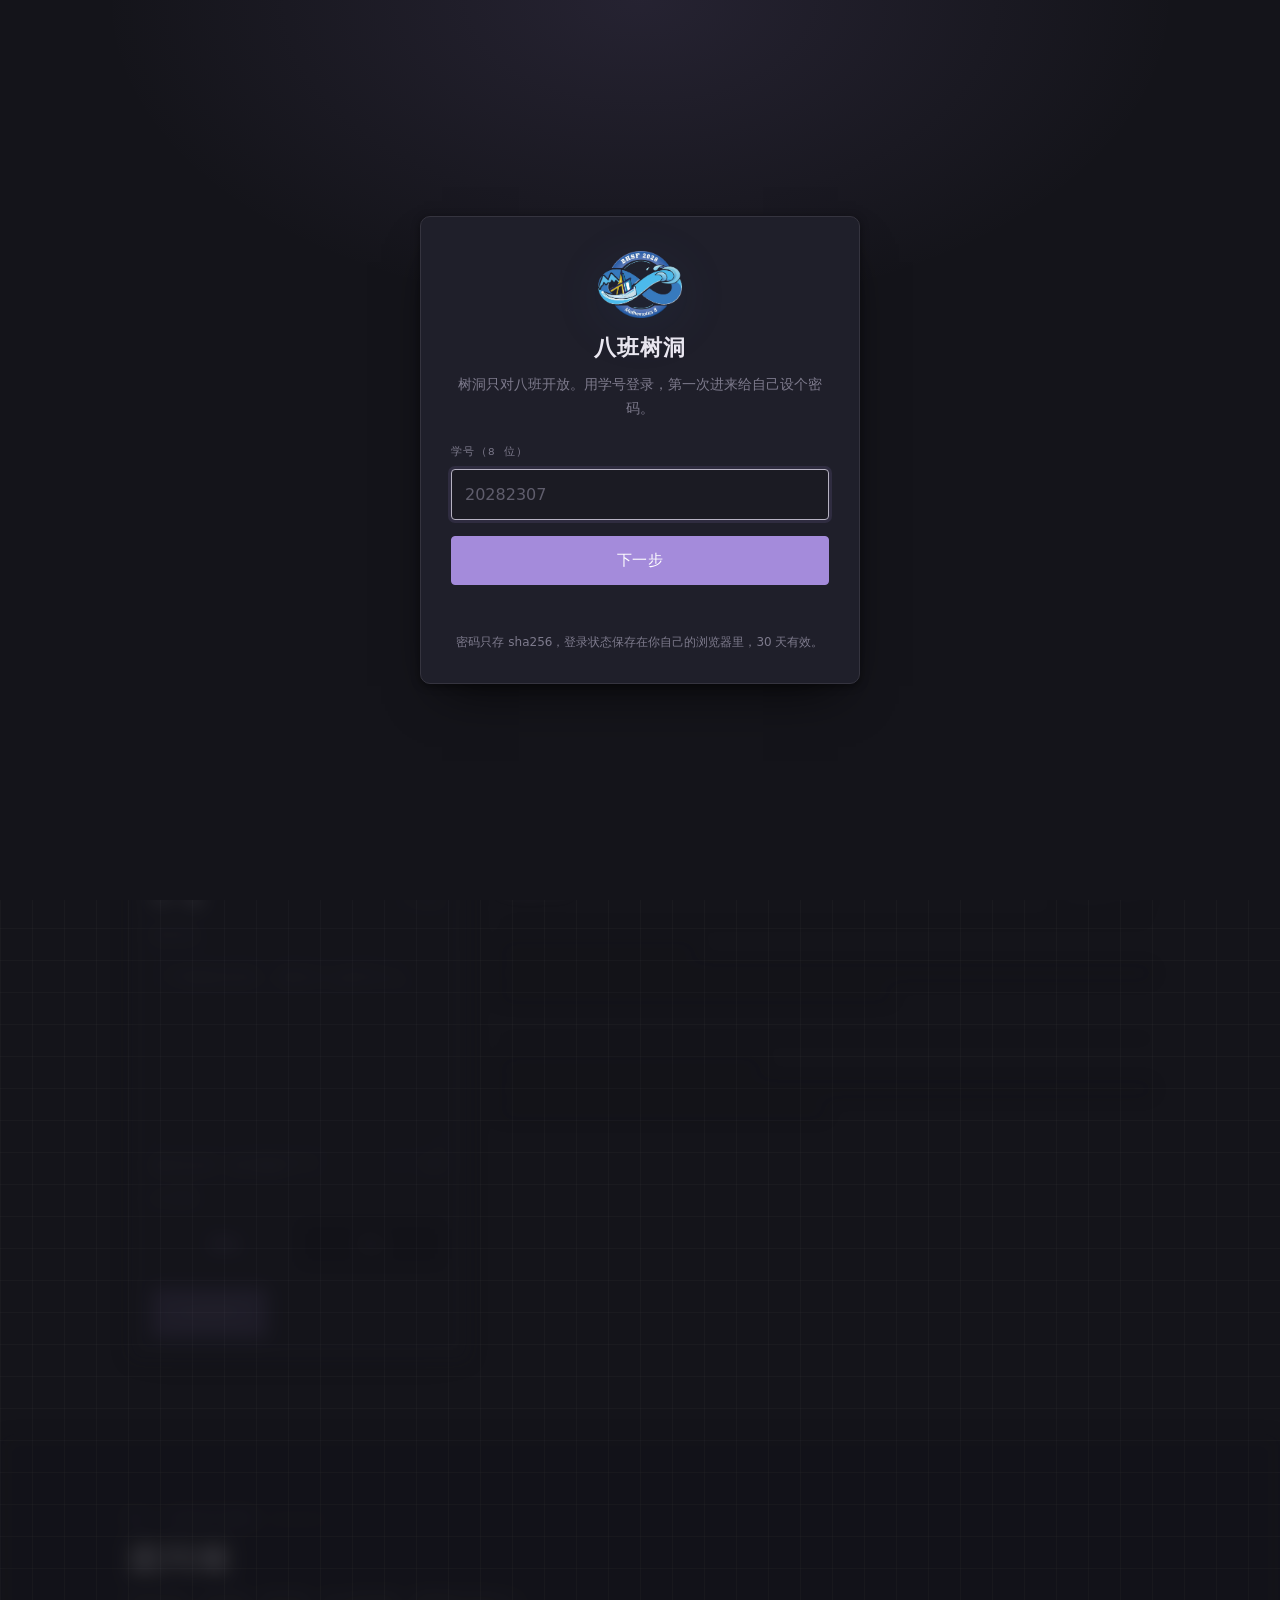
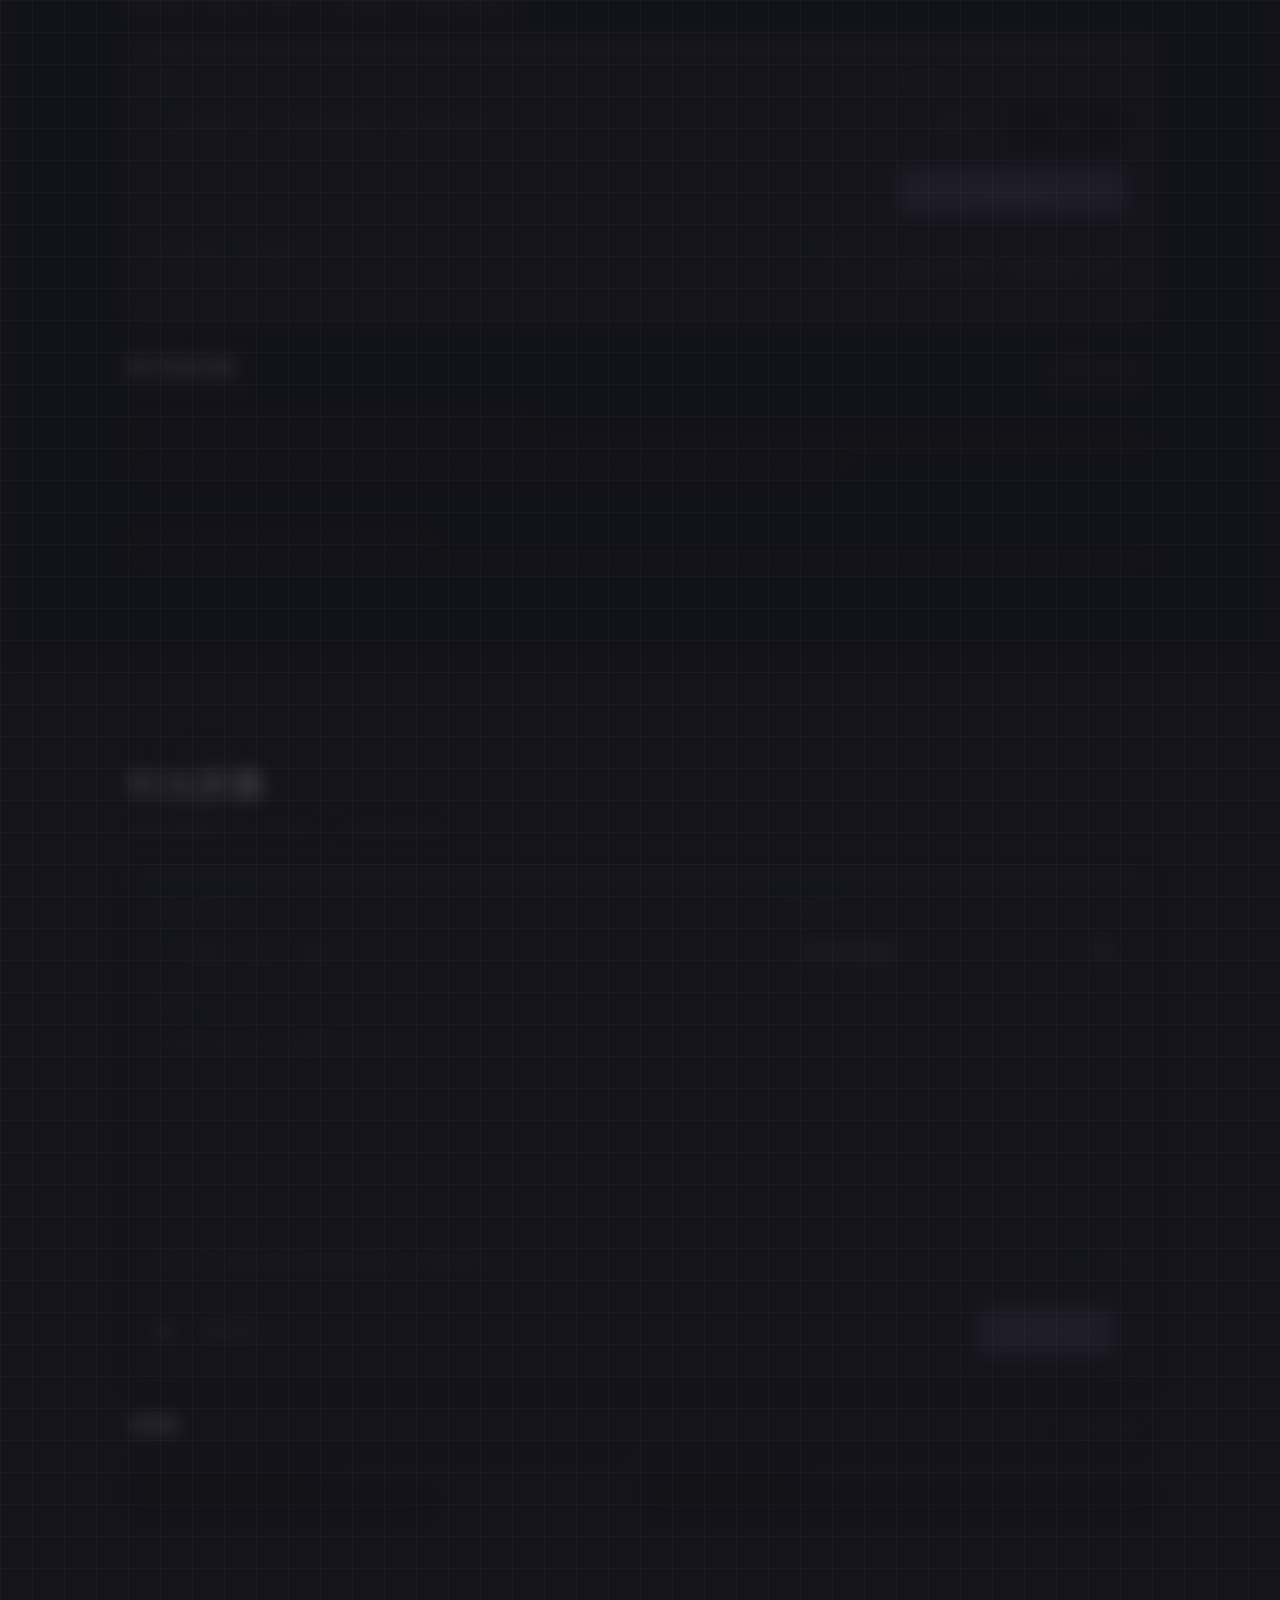
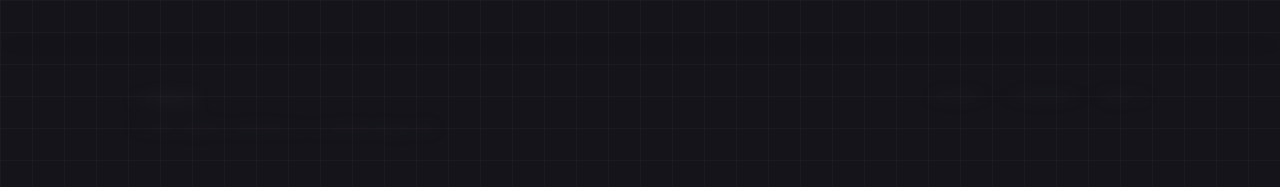
==== index.html @ 2e85c82f "update: site 内容更新" ====
<!DOCTYPE html>
<html lang="zh-CN" data-mode="night">
<head>
<meta charset="utf-8">
<meta name="viewport" content="width=device-width, initial-scale=1">
<title>八班树洞 · 北京四中 2028 届 8 班 · bhsf202808.site</title>
<meta name="description" content="北京四中 2028 届 8 班的树洞：悄悄话、提问箱，以及写给未来的时光胶囊。只对八班开放。">
<link rel="canonical" href="https://bhsf202808.site/">
<meta name="theme-color" content="#14141a">
<meta name="color-scheme" content="dark light">

<meta property="og:type" content="website">
<meta property="og:site_name" content="八班树洞">
<meta property="og:title" content="八班树洞 · 北京四中 2028 届 8 班">
<meta property="og:description" content="有些话白天说不出口。写在这里，署名随意，反正树洞不会说。">
<meta property="og:url" content="https://bhsf202808.site/">
<meta property="og:locale" content="zh_CN">

<link rel="icon" href="assets/favicon.png?v=20261101f7" type="image/png">
<link rel="apple-touch-icon" href="assets/icon.png?v=20261101f7">
<script>
// 在样式表之前定下夜色/日间，避免先刷出一帧错误的底色。
// localStorage 可能被禁，失败就按默认的夜色来。
(function () {
  var mode = 'night';
  try { if (localStorage.getItem('b8.mode') === 'day') mode = 'day'; } catch (e) {}
  document.documentElement.setAttribute('data-mode', mode);
  window.B8_MODE = mode;
})();
window.B8_BUILD = '20261101f7';
// ?t=<时间戳> 透传给每个资源，配合 /test/ 入口绕过 GitHub Pages 的缓存
window.B8_T = (function () {
  var m = (location.search || '').match(/[?&]t=([^&]+)/);
  return m ? '&t=' + encodeURIComponent(m[1]) : '';
})();
window.B8_TEST = !!window.B8_T;
document.write('<link rel="stylesheet" href="assets/styles.css?v=20261101f7' + window.B8_T + '">');
</script>
<style>
  /* 样式表到达前只给画布上底色，杜绝白闪 */
  html { background: #14141a; color-scheme: dark; }
  html[data-mode="day"] { background: #f4f1ea; color-scheme: light; }
</style>
<script>document.documentElement.classList.add('js');</script>
</head>

<body data-site="site" data-mode="night" id="top">
<script>
// head 里已经做了选择；这里在正文出现前同步到 body，避免日间用户看见一帧夜色。
document.body.setAttribute('data-mode', window.B8_MODE || 'night');
</script>

<a class="skip-link" href="#main">跳到主要内容</a>

<header class="site-header" id="site-header">
  <div class="wrap header-inner">
    <a class="brand" href="#top" aria-label="八班树洞 · 回到顶部">
      <img class="brand-mark" src="assets/icon.png?v=20261101f7" alt="" width="30" height="30">
      <span class="brand-text">
        <span class="brand-name">八班树洞</span>
        <span class="brand-ver" id="brand-ver">v1.0</span>
      </span>
    </a>

    <nav class="nav" id="nav" aria-label="主导航">
      <a href="#whispers">悄悄话</a>
      <a href="#questions">提问箱</a>
      <a href="#capsules">时光胶囊</a>
      <a href="//bhsf202808.homes/">纪事 ↗</a>
      <a href="//bhsf202808.fun/">游乐场 ↗</a>
    </nav>

    <div class="header-tools">
      <button class="mode-btn" id="mode-toggle" type="button" aria-label="切换日间 / 夜色" title="切换日间 / 夜色">
        <span class="mode-opt mode-opt-day" aria-hidden="true">日</span>
        <span class="mode-slash" aria-hidden="true">/</span>
        <span class="mode-opt mode-opt-night" aria-hidden="true">夜</span>
      </button>
            <div class="more-wrap">
        <button class="icon-btn more-btn" id="more-menu-btn" type="button" aria-haspopup="true"
                aria-expanded="false" aria-label="更多">⋯</button>
        <div class="more-menu" id="more-menu" hidden>
          <button type="button" id="mode-menu">切换到日间</button>
          <span class="menu-sep"></span>
          <a href="//bhsf202808.homes/">八班纪事 ↗</a>
          <a href="//bhsf202808.fun/">八班游乐场 ↗</a>
          <span class="menu-sep"></span>
          <a href="test/">调试入口</a>
        </div>
      </div>
<button class="icon-btn nav-toggle" id="nav-toggle" type="button"
              aria-label="打开菜单" aria-expanded="false" aria-controls="nav">
        <svg viewBox="0 0 24 24" aria-hidden="true"><path d="M4 7h16M4 12h16M4 17h16"/></svg>
      </button>
    </div>
  </div>
</header>

<div class="build-banner" id="build-banner" hidden>
  <span class="build-test">TEST</span> 调试模式 · 所有资源都已绕过缓存
</div>

<!-- 登录门：DOM 与 BUILD-SPEC §6 一致，auth.js 自动接管。
     放在 #main 外面，免得被未登录时的模糊样式一起糊掉。 -->
<div class="gate" id="gate" hidden>
  <div class="gate-card">
    <img class="gate-logo" src="assets/logo.png?v=20261101f7" alt="" aria-hidden="true" width="84" height="68">
    <h2>八班树洞</h2>
    <p class="gate-sub">树洞只对八班开放。用学号登录，第一次进来给自己设个密码。</p>
    <form id="gate-form" novalidate>
      <div class="field">
        <label for="gate-no">学号（8 位）</label>
        <input class="input" id="gate-no" inputmode="numeric" maxlength="8"
               autocomplete="username" placeholder="20282307">
      </div>
      <div class="field" id="gate-name-wrap" style="margin-top:12px" hidden>
        <label for="gate-name">姓名</label>
        <input class="input" id="gate-name" autocomplete="name" placeholder="第一次登录用来核对身份">
      </div>
      <div class="field" id="gate-pass-wrap" style="margin-top:12px" hidden>
        <label for="gate-pass">密码</label>
        <input class="input" id="gate-pass" type="password" autocomplete="current-password">
      </div>
      <div class="field" id="gate-pass2-wrap" style="margin-top:12px" hidden>
        <label for="gate-pass2">再输一次密码</label>
        <input class="input" id="gate-pass2" type="password" autocomplete="new-password">
      </div>
      <p class="gate-hint" id="gate-hint"></p>
      <button class="btn seal" id="gate-submit" type="submit">下一步</button>
      <p class="gate-err" id="gate-err" role="alert"></p>
    </form>
    <div class="gate-hintbox" id="gate-hintbox" hidden></div>
    <button class="btn ghost" id="gate-preview" type="button" hidden>先看看界面</button>
    <p class="gate-foot">密码只存 sha256，登录状态保存在你自己的浏览器里，30 天有效。</p>
  </div>
</div>

<main id="main" inert>

  <!-- ============ 首屏：树洞的夜 ============ -->
  <section class="hero" id="hero">
    <div class="wrap hero-grid">
      <div class="hero-body">
        <p class="eyebrow">bhsf202808.site · 树洞</p>
        <h1>八班树洞</h1>
        <span class="hero-en">Class Eight · The Hollow</span>
        <p class="lead">有些话白天说不出口。写在这里，署名随意，反正树洞不会说。</p>

        <div class="hero-actions">
          <a class="btn" href="#whispers">写一条悄悄话</a>
          <a class="btn ghost" href="#questions">往提问箱里投个问题</a>
        </div>

        <dl class="stat-strip">
          <div class="stat"><dt>悄悄话</dt><dd><span id="stat-whispers">—</span></dd></div>
          <div class="stat"><dt>提问</dt><dd><span id="stat-questions">—</span></dd></div>
          <div class="stat"><dt>时光胶囊</dt><dd><span id="stat-capsules">—</span></dd></div>
          <div class="stat"><dt>本站</dt><dd>需班级口令</dd></div>
        </dl>
      </div>

      <div class="hero-aside" aria-hidden="true">
        <div class="hero-orbit">
          <span class="hero-orbit-dot"></span>
          <img class="orbit-logo" src="assets/logo.png?v=20261101f7" alt="" width="180" height="144">
        </div>
        <span class="hero-aside-meta">BHSF · CLASS 08 · 2028</span>
      </div>
    </div>
  </section>

  <!-- ============ 01 悄悄话 ============ -->
  <section class="section" id="whispers">
    <div class="wrap">
      <header class="sec-head reveal">
        <span class="sec-idx">01 / WHISPERS</span>
        <h2>悄悄话</h2>
        <p class="sec-sub">不想署名就匿名。说完就放在这儿，不用等一个回答。</p>
      </header>

      <div class="whisper-layout">
        <div class="write-column">
          <form class="write-card" id="whisper-form" novalidate>
            <div class="write-head">
              <h3>写一条</h3>
              <span class="write-tip">一千字以内</span>
            </div>

            <div class="field">
              <label for="whisper-body">想说的话</label>
              <textarea class="textarea" id="whisper-body" maxlength="1000" rows="6"
                        placeholder="不用组织语言，想到什么就写什么。"></textarea>
              <div class="input-meta">
                <span class="form-note">发出去之后，自己就改不了了。</span>
                <span class="char-count"><span id="whisper-count">0</span> / 1000</span>
              </div>
            </div>

            <div class="field">
              <span class="field-label">怎么署名</span>
              <div class="seg" id="whisper-mode" role="group" aria-label="悄悄话署名方式">
                <button class="seg-btn" type="button" data-anon="true" aria-pressed="true">匿名</button>
                <button class="seg-btn" type="button" data-anon="false" aria-pressed="false">署名</button>
              </div>
            </div>

            <div class="field" id="whisper-nick-field" hidden>
              <label for="whisper-nick">署名</label>
              <input class="input" id="whisper-nick" maxlength="16" placeholder="留空就用登录时的称呼"
                     autocomplete="nickname">
            </div>

            <div class="form-foot write-foot">
              <button class="btn seal" id="whisper-submit" type="submit" disabled>放进树洞</button>
              <span class="form-status" id="whisper-status" role="status" aria-live="polite"></span>
            </div>
          </form>
        </div>

        <div class="feed-column">
          <div class="feed-toolbar">
            <h3 class="feed-title">洞里的话</h3>
            <button class="btn ghost sm" id="whisper-random" type="button">随便抽一条</button>
          </div>

          <div class="whisper-list" id="whisper-list" aria-live="polite" aria-busy="true">
            <div class="sk-card"><div class="skeleton sk-line w30"></div><div class="skeleton sk-line"></div><div class="skeleton sk-line w60"></div></div>
            <div class="sk-card"><div class="skeleton sk-line w40"></div><div class="skeleton sk-line"></div><div class="skeleton sk-line w50"></div></div>
          </div>

          <p class="demo-note" id="whisper-demo-note" hidden>数据库还没接：先跑 <code>supabase/schema.sql</code>，再把 URL 和 anon key 填进 <code>assets/site-config.js</code></p>
        </div>
      </div>
    </div>
  </section>

  <!-- ============ 02 提问箱 ============ -->
  <section class="section section-alt" id="questions">
    <div class="wrap">
      <header class="sec-head reveal">
        <span class="sec-idx">02 / QUESTIONS</span>
        <h2>提问箱</h2>
        <p class="sec-sub">有想问的，投进来。答不答、什么时候答，得看箱子的主人。</p>
      </header>

      <form class="ask-card" id="ask-form" novalidate>
        <div class="ask-main">
          <div class="field">
            <label for="ask-body">问题</label>
            <textarea class="textarea" id="ask-body" maxlength="1000" rows="4"
                      placeholder="问得具体一点，比较容易得到一个具体的答案。"></textarea>
            <div class="input-meta">
              <span class="form-note">两个汉字起，一千字以内。</span>
              <span class="char-count"><span id="ask-count">0</span> / 1000</span>
            </div>
          </div>
        </div>

        <div class="ask-side">
          <div class="field">
            <span class="field-label">怎么落款</span>
            <div class="seg" id="ask-mode" role="group" aria-label="提问署名方式">
              <button class="seg-btn" type="button" data-anon="true" aria-pressed="true">匿名</button>
              <button class="seg-btn" type="button" data-anon="false" aria-pressed="false">实名</button>
            </div>
          </div>

          <div class="field" id="ask-nick-field" hidden>
            <label for="ask-nick">署名</label>
            <input class="input" id="ask-nick" maxlength="16" placeholder="留空就用登录时的称呼"
                   autocomplete="nickname">
          </div>

          <button class="btn seal ask-submit" id="ask-submit" type="submit" disabled>投进提问箱</button>
          <span class="form-status" id="ask-status" role="status" aria-live="polite"></span>
          <p class="form-note ask-note">问题会公开显示，署名跟着问题一起留下。</p>
        </div>
      </form>

      <div class="wall-head">
        <h3>箱子里的问题</h3>
        <p class="wall-sub">待回答的排在前面。</p>
      </div>

      <div class="q-list" id="question-list" aria-live="polite" aria-busy="true">
        <div class="sk-card"><div class="skeleton sk-line w40"></div><div class="skeleton sk-line"></div><div class="skeleton sk-line w70"></div></div>
        <div class="sk-card"><div class="skeleton sk-line w30"></div><div class="skeleton sk-line"></div></div>
      </div>

      <p class="demo-note" id="question-demo-note" hidden>数据库还没接：先跑 <code>supabase/schema.sql</code>，再把 URL 和 anon key 填进 <code>assets/site-config.js</code></p>
    </div>
  </section>

  <!-- ============ 03 时光胶囊 ============ -->
  <section class="section" id="capsules">
    <div class="wrap">
      <header class="sec-head reveal">
        <span class="sec-idx">03 / CAPSULES</span>
        <h2>时光胶囊</h2>
        <p class="sec-sub">写给以后的某一天。日子到了，字才会自己出现。</p>
      </header>

      <form class="capsule-form" id="capsule-form" novalidate>
        <div class="cap-row">
          <div class="field">
            <label for="cap-title">标题（可以空着）</label>
            <input class="input" id="cap-title" maxlength="40" placeholder="不写的话，就叫「无题」">
          </div>
          <div class="field">
            <label for="cap-date">哪一天打开</label>
            <input class="input" id="cap-date" type="date">
          </div>
        </div>

        <div class="field">
          <label for="cap-body">写点什么</label>
          <textarea class="textarea" id="cap-body" maxlength="4000" rows="7"
                    placeholder="给那天的自己，或者那天的八班。"></textarea>
          <div class="input-meta">
            <span class="form-note">封上之后，在开启日期之前谁也看不到正文——包括你自己。</span>
            <span class="char-count"><span id="cap-count">0</span> / 4000</span>
          </div>
        </div>

        <div class="cap-foot">
          <label class="switch" for="cap-anon">
            <input type="checkbox" id="cap-anon">
            <span class="switch-track" aria-hidden="true"></span>
            <span class="switch-text">匿名封存</span>
          </label>
          <div class="cap-actions">
            <button class="btn seal" id="cap-submit" type="submit" disabled>封存这颗胶囊</button>
            <span class="form-status" id="cap-status" role="status" aria-live="polite"></span>
          </div>
        </div>
      </form>

      <div class="wall-head">
        <h3>胶囊墙</h3>
        <p class="wall-sub" id="cap-wall-meta">等着被打开的信。</p>
      </div>

      <div class="capsule-wall" id="capsule-wall" aria-live="polite" aria-busy="true">
        <div class="sk-card"><div class="skeleton sk-line w40"></div><div class="skeleton sk-line w60"></div></div>
        <div class="sk-card"><div class="skeleton sk-line w30"></div><div class="skeleton sk-line"></div></div>
      </div>

      <p class="demo-note" id="capsule-demo-note" hidden>数据库还没接：先跑 <code>supabase/schema.sql</code>，再把 URL 和 anon key 填进 <code>assets/site-config.js</code></p>
    </div>
  </section>

</main>

<footer class="site-footer" id="page-footer" inert>
  <div class="wrap footer-inner">
    <div>
      <p class="footer-motto">八班树洞</p>
      <p class="footer-copy">© <span id="year">2026</span> 北京四中 2028 届 8 班 · 由 GitHub Pages 托管</p>
    </div>
    <nav class="footer-links" aria-label="站外与账户">
      <a href="//bhsf202808.homes/">八班纪事 ↗</a>
      <a href="//bhsf202808.fun/">八班游乐场 ↗</a>
      <a href="test/">调试入口</a>
      <button class="footer-link-btn" id="signout-btn" type="button" hidden>退出登录</button>
    </nav>
  </div>
</footer>

<!-- 页头夜间切换 + 退出登录。auth.js 只在部分启动路径里绑定退出按钮，
     所以这里独立处理，避免“这次登录后点退出没反应”。 -->
<script>
(function () {
  var body = document.body;
  var toggle = document.getElementById('mode-toggle');
  var themeMeta = document.querySelector('meta[name="theme-color"]');

  function applyMode(mode, persist) {
    if (mode !== 'day') mode = 'night';
    body.setAttribute('data-mode', mode);
    document.documentElement.setAttribute('data-mode', mode);
    if (themeMeta) themeMeta.setAttribute('content', mode === 'day' ? '#f4f1ea' : '#14141a');
    if (toggle) {
      toggle.setAttribute('aria-pressed', mode === 'night' ? 'true' : 'false');
      toggle.setAttribute('aria-label', mode === 'night' ? '切换到日间模式' : '切换到夜色模式');
      toggle.title = mode === 'night' ? '切换到日间模式' : '切换到夜色模式';
    }
    if (persist) {
      try { localStorage.setItem('b8.mode', mode); } catch (e) {}
    }
  }

  applyMode(window.B8_MODE || body.getAttribute('data-mode'), false);

  function flipMode() {
    applyMode(body.getAttribute('data-mode') === 'night' ? 'day' : 'night', true);
    syncModeMenu();
  }

  if (toggle) toggle.addEventListener('click', flipMode);

  // 手机上把「日/夜」收进 ⋯ 菜单，这里同步一下文案
  var modeMenuItem = document.getElementById('mode-menu');
  function syncModeMenu() {
    if (!modeMenuItem) return;
    modeMenuItem.textContent = body.getAttribute('data-mode') === 'night' ? '切换到日间' : '切换到夜色';
  }
  if (modeMenuItem) modeMenuItem.addEventListener('click', flipMode);
  syncModeMenu();

  function unlockShell() {
    var main = document.getElementById('main');
    var footer = document.getElementById('page-footer');
    if (main) main.removeAttribute('inert');
    if (footer) footer.removeAttribute('inert');
  }

  document.addEventListener('DOMContentLoaded', function () {
    var out = document.getElementById('signout-btn');
    if (out) {
      out.addEventListener('click', function () {
        if (window.B8 && B8.auth && B8.auth.logout) B8.auth.logout();
        else location.reload();
      });
    }

    if (!window.B8 || !B8.auth) { unlockShell(); return; }

    B8.auth.ready(function (st) {
      unlockShell();
      // 预览不是真的登录，别给一个会让人误解的「退出登录」。
      if (st && (st.kind === 'class' || st.kind === 'admin') && out) out.hidden = false;
    });
  });
})();
</script>

<script>
(function () {
  var T = window.B8_T || '';
  var V = '?v=20261101f7' + T;
  var list = [
    ['assets/site-config.js', 0],
    ['assets/main.js', 1],
    ['assets/sb.js', 1],
    ['assets/auth.js', 1],
    ['assets/console.js', 1],
    ['assets/whispers.js', 1],
    ['assets/questions.js', 1],
    ['assets/capsules.js', 1]
  ];
  for (var i = 0; i < list.length; i++) {
    document.write('<script src="' + list[i][0] + V + '"' + (list[i][1] ? ' defer' : '') + '><\/script>');
  }
})();
</script>
</body>
</html>
---- assets/styles.css ----
/* 由 _shared/sync.ps1 生成：base.css + assets/site.css，请勿直接改这个文件 */
/* ============================================================
   北京四中 2028 届 8 班 · 三站共用设计系统
   ------------------------------------------------------------
   纸 · 墨 · 印
   这一份是三站共用的骨架（排版 / 版心 / 头尾 / 表单 / 弹层），
   每个站点再叠加自己的一份 site.css。
   零外部依赖：不引任何 CDN 字体、图标或框架。
   ============================================================ */

/* ---------- 0. 变量 ---------- */
:root {
  /* 纸与墨 */
  --paper: #f7f2e8;
  --paper-2: #f1ebdd;
  --card: #fffdf7;
  --ink: #191713;
  --ink-2: #4b463c;
  --ink-3: #8a8375;
  --line: #e2d9c7;
  --line-2: #cfc3ab;

  /* 印泥红 / 青 / 金 */
  --seal: #a33228;
  --seal-2: #c04a3b;
  --seal-soft: rgba(163, 50, 40, 0.08);
  --jade: #2c6a5b;
  --jade-soft: rgba(44, 106, 91, 0.09);
  --gold: #a9873f;

  /* 尺幅 */
  --wrap: 1080px;
  --radius: 4px;
  --radius-lg: 10px;
  --header-h: 64px;

  /* 字体 */
  --serif: "Songti SC", "Noto Serif SC", "Source Han Serif SC", "STSong", SimSun, "Times New Roman", serif;
  --sans: "PingFang SC", "Microsoft YaHei", "Hiragino Sans GB", "Noto Sans SC", system-ui, -apple-system, "Segoe UI", sans-serif;
  --mono: ui-monospace, "SF Mono", Menlo, Consolas, "Liberation Mono", monospace;

  /* 阴影 */
  --shadow-1: 0 1px 2px rgba(25, 23, 19, 0.05), 0 8px 24px -14px rgba(25, 23, 19, 0.18);
  --shadow-2: 0 2px 6px rgba(25, 23, 19, 0.07), 0 20px 44px -20px rgba(25, 23, 19, 0.3);
}

/* 站点主题：由 body[data-site] 覆盖，三站同宗不同色 */
body[data-site="fun"] {
  --paper: #f8f4e9;
  --paper-2: #eef3ea;
  --card: #fffef9;
  --seal: #c1522f;
  --seal-2: #dd6b3f;
  --jade: #2f6f5e;
  --gold: #c08c2c;
  --line: #e4dcc6;
  --line-2: #cbbfa0;
}

body[data-site="site"] {
  --paper: #f4f1ea;
  --paper-2: #eae5da;
  --card: #fffdf8;
  --ink: #1c1b20;
  --ink-2: #474550;
  --ink-3: #86838f;
  --seal: #6b4f9e;
  --seal-2: #8265b6;
  --seal-soft: rgba(107, 79, 158, 0.09);
  --jade: #3a6f7a;
  --line: #ded6d8;
  --line-2: #c8bcc8;
}

/* 树洞站入夜 */
body[data-site="site"][data-mode="night"] {
  --paper: #14141a;
  --paper-2: #101016;
  --card: #1b1b23;
  --ink: #ece9f2;
  --ink-2: #b6b2c2;
  --ink-3: #7d7a8c;
  --seal: #a48bdb;
  --seal-2: #bda6ec;
  --seal-soft: rgba(164, 139, 219, 0.12);
  --jade: #6fa8b3;
  --gold: #c9a86a;
  --line: #2b2b36;
  --line-2: #3b3b49;
  --shadow-1: 0 1px 2px rgba(0, 0, 0, 0.4), 0 10px 30px -16px rgba(0, 0, 0, 0.6);
  --shadow-2: 0 2px 8px rgba(0, 0, 0, 0.45), 0 24px 50px -22px rgba(0, 0, 0, 0.75);
}

/* ---------- 1. 复位 ---------- */
*,
*::before,
*::after { box-sizing: border-box; }

html {
  -webkit-text-size-adjust: 100%;
  scroll-behavior: smooth;
  scroll-padding-top: calc(var(--header-h) + 16px);
}

body {
  margin: 0;
  min-height: 100vh;
  font-family: var(--sans);
  font-size: 16px;
  line-height: 1.75;
  color: var(--ink);
  background-color: var(--paper);
  /* 稿纸格：极淡的 32px 方格 */
  background-image:
    linear-gradient(rgba(25, 23, 19, 0.028) 1px, transparent 1px),
    linear-gradient(90deg, rgba(25, 23, 19, 0.028) 1px, transparent 1px);
  background-size: 100% 32px, 32px 100%;
  -webkit-font-smoothing: antialiased;
  -moz-osx-font-smoothing: grayscale;
  overflow-x: hidden;
}

body[data-site="site"][data-mode="night"] {
  background-image:
    linear-gradient(rgba(255, 255, 255, 0.022) 1px, transparent 1px),
    linear-gradient(90deg, rgba(255, 255, 255, 0.022) 1px, transparent 1px);
}

h1, h2, h3, h4 {
  margin: 0;
  font-family: var(--serif);
  font-weight: 700;
  line-height: 1.24;
  letter-spacing: 0.01em;
}

p { margin: 0; }
ul, ol { margin: 0; padding: 0; list-style: none; }
a { color: inherit; text-decoration: none; }
img { max-width: 100%; display: block; }
button { font: inherit; color: inherit; }
input, textarea, select { font: inherit; color: inherit; }
svg { display: block; }

/* 藏不住的老问题：不能让 grid/flex 盖掉 [hidden] */
[hidden] { display: none !important; }

::selection { background: var(--seal); color: #fff; }

:focus-visible {
  outline: 2px solid var(--seal);
  outline-offset: 2px;
}

/* ---------- 2. 版心 ---------- */
.wrap {
  width: 100%;
  max-width: var(--wrap);
  margin-inline: auto;
  padding-inline: 28px;
}

.mono { font-family: var(--mono); }
.muted { color: var(--ink-3); }
.serif { font-family: var(--serif); }

/* 调试模式的 TEST 标记（由 main.js 注入） */
.build-test {
  display: inline-block;
  padding: 1px 6px;
  margin-left: 6px;
  font-family: var(--mono);
  font-size: 10px;
  letter-spacing: 0.12em;
  color: #fff;
  background: var(--seal);
  border-radius: 2px;
  vertical-align: middle;
}

.build-banner {
  position: sticky;
  top: var(--header-h);
  z-index: 110;
  padding: 6px 16px;
  font-family: var(--mono);
  font-size: 11px;
  letter-spacing: 0.08em;
  text-align: center;
  color: #fff;
  background: var(--seal);
}

.skip-link {
  position: absolute;
  left: -9999px;
  top: 0;
  z-index: 999;
  background: var(--ink);
  color: var(--paper);
  padding: 10px 16px;
}
.skip-link:focus { left: 12px; top: 12px; }

/* ---------- 3. 页头 ---------- */
.site-header {
  position: sticky;
  top: 0;
  z-index: 120;
  height: var(--header-h);
  background: color-mix(in srgb, var(--paper) 84%, transparent);
  backdrop-filter: saturate(140%) blur(10px);
  -webkit-backdrop-filter: saturate(140%) blur(10px);
  border-bottom: 1px solid var(--line);
}

.header-inner {
  height: var(--header-h);
  display: flex;
  align-items: center;
  gap: 18px;
}

.brand {
  display: flex;
  align-items: center;
  gap: 10px;
  min-width: 0;
}

.brand-mark {
  width: 32px;
  height: 32px;
  border-radius: 9px;
  object-fit: contain;
  box-shadow: 0 1px 3px rgba(25, 23, 19, 0.12);
}

/* 没有图标时的印章兜底 */
.brand-seal {
  display: grid;
  place-items: center;
  width: 30px;
  height: 30px;
  border-radius: 3px;
  background: var(--seal);
  color: #fff;
  font-family: var(--serif);
  font-size: 18px;
  line-height: 1;
  transform: rotate(-2deg);
  box-shadow: inset 0 0 0 1px rgba(255, 255, 255, 0.25);
}

.brand-text {
  display: flex;
  align-items: baseline;
  gap: 8px;
  min-width: 0;
}

.brand-name {
  font-family: var(--serif);
  font-size: 15.5px;
  letter-spacing: 0.04em;
  white-space: nowrap;
  overflow: hidden;
  text-overflow: ellipsis;
}

.brand-ver {
  font-family: var(--mono);
  font-size: 10.5px;
  letter-spacing: 0.08em;
  color: var(--ink-3);
  white-space: nowrap;
}

.nav {
  display: flex;
  align-items: center;
  gap: 4px;
  margin-left: auto;
}

.nav a {
  position: relative;
  padding: 8px 12px;
  font-size: 14.5px;
  color: var(--ink-2);
  border-radius: var(--radius);
  white-space: nowrap;
  transition: color 0.18s ease, background 0.18s ease;
}

.nav a::after {
  content: "";
  position: absolute;
  left: 12px;
  right: 12px;
  bottom: 4px;
  height: 1px;
  background: currentColor;
  transform: scaleX(0);
  transform-origin: left;
  transition: transform 0.22s ease;
}

.nav a:hover { color: var(--ink); }
.nav a:hover::after,
.nav a[aria-current="true"]::after { transform: scaleX(1); }
.nav a[aria-current="true"] { color: var(--seal); }

.header-tools {
  display: flex;
  align-items: center;
  gap: 8px;
  margin-left: 4px;
}

.icon-btn {
  display: grid;
  place-items: center;
  width: 36px;
  height: 36px;
  padding: 0;
  background: transparent;
  border: 1px solid var(--line);
  border-radius: var(--radius);
  cursor: pointer;
  color: var(--ink-2);
  transition: border-color 0.18s ease, color 0.18s ease, background 0.18s ease;
}

.icon-btn:hover { border-color: var(--line-2); color: var(--ink); background: var(--card); }
.icon-btn svg { width: 18px; height: 18px; fill: none; stroke: currentColor; stroke-width: 1.6; stroke-linecap: round; }

.nav-toggle { display: none; }

/* ---------- 4. 首屏 ---------- */
.hero {
  position: relative;
  padding: 92px 0 66px;
  overflow: hidden;
}

.hero::before {
  content: "";
  position: absolute;
  inset: -20% -10% auto auto;
  width: 52vmax;
  height: 52vmax;
  background: radial-gradient(circle at 50% 50%, var(--seal-soft), transparent 62%);
  pointer-events: none;
}

.hero-body { position: relative; max-width: 46rem; }

.eyebrow {
  display: flex;
  align-items: center;
  gap: 10px;
  margin-bottom: 18px;
  font-family: var(--mono);
  font-size: 12px;
  letter-spacing: 0.18em;
  text-transform: uppercase;
  color: var(--seal);
}

.eyebrow::before {
  content: "";
  width: 26px;
  height: 1px;
  background: currentColor;
  opacity: 0.6;
}

.hero h1 {
  font-size: clamp(2.5rem, 6.6vw, 4.4rem);
  letter-spacing: 0.06em;
  line-height: 1.08;
  overflow-wrap: anywhere;
}

.hero-en {
  display: block;
  margin-top: 14px;
  font-family: var(--mono);
  font-size: clamp(0.7rem, 1.5vw, 0.8rem);
  font-weight: 400;
  letter-spacing: 0.34em;
  text-transform: uppercase;
  color: var(--ink-3);
}

.lead {
  margin-top: 22px;
  max-width: 38rem;
  font-size: 16.5px;
  line-height: 1.95;
  color: var(--ink-2);
}

.lead em {
  font-style: normal;
  color: var(--ink);
  box-shadow: inset 0 -0.42em 0 var(--seal-soft);
}

.hero-actions {
  display: flex;
  flex-wrap: wrap;
  align-items: center;
  gap: 12px;
  margin-top: 32px;
}

/* 首屏数据条 */
.stat-strip {
  display: grid;
  grid-template-columns: repeat(4, minmax(0, 1fr));
  margin-top: 46px;
  border-top: 1px solid var(--line);
  border-bottom: 1px solid var(--line);
}

.stat {
  padding: 16px 18px;
  border-left: 1px solid var(--line);
}
.stat:first-child { border-left: 0; padding-left: 0; }

.stat dt {
  font-family: var(--mono);
  font-size: 10.5px;
  letter-spacing: 0.16em;
  text-transform: uppercase;
  color: var(--ink-3);
}

.stat dd {
  margin: 6px 0 0;
  font-family: var(--serif);
  font-size: 18px;
  letter-spacing: 0.02em;
  color: var(--ink);
}

/* ---------- 5. 章节 ---------- */
.section { padding: 74px 0; }
.section-alt {
  background: color-mix(in srgb, var(--paper-2) 70%, transparent);
  border-top: 1px solid var(--line);
  border-bottom: 1px solid var(--line);
}

.sec-head {
  display: grid;
  gap: 10px;
  margin-bottom: 34px;
  max-width: 44rem;
}

.sec-idx {
  display: flex;
  align-items: center;
  gap: 10px;
  font-family: var(--mono);
  font-size: 11px;
  letter-spacing: 0.22em;
  color: var(--seal);
}

.sec-idx::after {
  content: "";
  flex: 1;
  max-width: 64px;
  height: 1px;
  background: currentColor;
  opacity: 0.35;
}

.sec-head h2 {
  font-size: clamp(1.55rem, 3.2vw, 2.05rem);
  letter-spacing: 0.04em;
}

.sec-sub {
  font-size: 14.5px;
  line-height: 1.85;
  color: var(--ink-3);
}

.sec-head-row {
  display: flex;
  align-items: flex-end;
  justify-content: space-between;
  gap: 20px;
  flex-wrap: wrap;
}

/* ---------- 6. 按钮与标签 ---------- */
.btn {
  display: inline-flex;
  align-items: center;
  justify-content: center;
  gap: 8px;
  padding: 11px 22px;
  font-size: 14.5px;
  font-family: var(--sans);
  letter-spacing: 0.02em;
  border: 1px solid var(--ink);
  border-radius: var(--radius);
  background: var(--ink);
  color: var(--paper);
  cursor: pointer;
  transition: transform 0.16s ease, background 0.18s ease, border-color 0.18s ease, color 0.18s ease;
}

.btn:hover { background: var(--seal); border-color: var(--seal); transform: translateY(-1px); }
.btn:active { transform: translateY(0); }
.btn[disabled] { opacity: 0.45; cursor: not-allowed; transform: none; }

.btn.ghost {
  background: transparent;
  color: var(--ink);
  border-color: var(--line-2);
}
.btn.ghost:hover { background: var(--card); border-color: var(--ink); color: var(--ink); }

.btn.seal {
  background: var(--seal);
  border-color: var(--seal);
  color: #fff;
}
.btn.seal:hover { background: var(--seal-2); border-color: var(--seal-2); }

.btn.sm { padding: 7px 14px; font-size: 13px; }

.link-arrow {
  display: inline-flex;
  align-items: center;
  gap: 6px;
  font-size: 14px;
  color: var(--seal);
}
.link-arrow::after { content: "→"; transition: transform 0.2s ease; }
.link-arrow:hover::after { transform: translateX(3px); }

.chip-row {
  display: flex;
  flex-wrap: wrap;
  align-items: center;
  gap: 8px;
}

.chip {
  padding: 6px 14px;
  font-size: 13px;
  color: var(--ink-2);
  background: transparent;
  border: 1px solid var(--line-2);
  border-radius: 999px;
  cursor: pointer;
  transition: all 0.16s ease;
}

.chip:hover { border-color: var(--ink-2); color: var(--ink); }

.chip[aria-pressed="true"],
.chip.on {
  background: var(--ink);
  border-color: var(--ink);
  color: var(--paper);
}

.tag {
  display: inline-flex;
  align-items: center;
  gap: 5px;
  padding: 2px 8px;
  font-family: var(--mono);
  font-size: 10.5px;
  letter-spacing: 0.08em;
  color: var(--seal);
  background: var(--seal-soft);
  border-radius: 2px;
  white-space: nowrap;
}

.tag.jade { color: var(--jade); background: var(--jade-soft); }
.tag.plain { color: var(--ink-3); background: color-mix(in srgb, var(--ink-3) 10%, transparent); }

/* ---------- 7. 卡片 ---------- */
.card {
  background: var(--card);
  border: 1px solid var(--line);
  border-radius: var(--radius);
  box-shadow: var(--shadow-1);
}

.card-pad { padding: 22px 24px; }

.card-link {
  display: block;
  transition: transform 0.2s ease, box-shadow 0.2s ease, border-color 0.2s ease;
}
.card-link:hover { transform: translateY(-3px); box-shadow: var(--shadow-2); border-color: var(--line-2); }

/* ---------- 8. 文章列表 ---------- */
.post-list { display: grid; }

.post-item { border-top: 1px solid var(--line); }
.post-item:last-child { border-bottom: 1px solid var(--line); }

.post-link { display: block; padding: 24px 6px 24px 0; }
.post-link:hover .post-title { color: var(--seal); }
.post-link:hover .post-more { opacity: 1; transform: translateX(2px); }

.post-top {
  display: flex;
  align-items: center;
  flex-wrap: wrap;
  gap: 10px;
  font-family: var(--mono);
  font-size: 11px;
  letter-spacing: 0.1em;
  color: var(--ink-3);
  text-transform: uppercase;
}

.post-title {
  margin: 10px 0 8px;
  font-size: clamp(1.22rem, 2.4vw, 1.42rem);
  letter-spacing: 0.02em;
  transition: color 0.18s ease;
}

.post-excerpt {
  font-size: 14.5px;
  line-height: 1.85;
  color: var(--ink-2);
  display: -webkit-box;
  -webkit-line-clamp: 2;
  -webkit-box-orient: vertical;
  overflow: hidden;
}

.post-more {
  margin-top: 12px;
  font-family: var(--mono);
  font-size: 11px;
  letter-spacing: 0.14em;
  color: var(--seal);
  opacity: 0.55;
  transition: opacity 0.2s ease, transform 0.2s ease;
}

.post-meta-row {
  display: flex;
  align-items: center;
  gap: 12px;
  margin-top: 12px;
  font-family: var(--mono);
  font-size: 11px;
  color: var(--ink-3);
}

.post-empty { padding: 30px 0; color: var(--ink-3); font-size: 14px; }

.dot-sep {
  margin: 0 2px;
  opacity: 0.45;
}

.back-home {
  margin-top: 40px;
  font-size: 14px;
}

/* ---------- 9. 时间线 ---------- */
.timeline { display: grid; gap: 0; }

.timeline li {
  position: relative;
  display: grid;
  grid-template-columns: 92px minmax(0, 1fr);
  gap: 22px;
  padding: 0 0 26px 22px;
  border-left: 1px solid var(--line);
}

.timeline li::before {
  content: "";
  position: absolute;
  left: -3.5px;
  top: 10px;
  width: 6px;
  height: 6px;
  border-radius: 50%;
  background: var(--paper);
  border: 1px solid var(--line-2);
}

.timeline li.is-done::before { background: var(--seal); border-color: var(--seal); }
.timeline li:last-child { border-left-color: transparent; padding-bottom: 0; }

.tl-time {
  font-family: var(--mono);
  font-size: 12px;
  letter-spacing: 0.06em;
  color: var(--ink-3);
  padding-top: 6px;
}

.tl-body h3 { font-size: 1.06rem; }
.tl-body p { margin-top: 6px; font-size: 14px; line-height: 1.8; color: var(--ink-2); }

/* ---------- 10. 表单 ---------- */
.field { display: grid; gap: 7px; }

.field label {
  font-family: var(--mono);
  font-size: 11px;
  letter-spacing: 0.12em;
  text-transform: uppercase;
  color: var(--ink-3);
}

.input,
.textarea,
.select {
  width: 100%;
  padding: 11px 13px;
  background: var(--card);
  border: 1px solid var(--line-2);
  border-radius: var(--radius);
  font-size: 15px;
  line-height: 1.7;
  transition: border-color 0.16s ease, box-shadow 0.16s ease;
}

.input::placeholder,
.textarea::placeholder { color: var(--ink-3); opacity: 0.7; }

.input:focus,
.textarea:focus,
.select:focus {
  outline: none;
  border-color: var(--ink-2);
  box-shadow: 0 0 0 3px var(--seal-soft);
}

.textarea { resize: vertical; min-height: 96px; }

.form-row { display: grid; gap: 14px; }
.form-foot {
  display: flex;
  align-items: center;
  justify-content: space-between;
  gap: 14px;
  flex-wrap: wrap;
  margin-top: 4px;
}

.form-note { font-size: 12.5px; color: var(--ink-3); }
.form-status { font-size: 13px; color: var(--ink-3); min-height: 1.4em; }
.form-status.err { color: var(--seal); }
.form-status.ok { color: var(--jade); }

/* 蜜罐：绝对不要 display:none，否则有些浏览器自动填充后不提交 */
.hp {
  position: absolute;
  left: -9999px;
  width: 1px;
  height: 1px;
  overflow: hidden;
}

/* ---------- 11. 提示条 ---------- */
.toast {
  position: fixed;
  left: 50%;
  bottom: 28px;
  z-index: 400;
  transform: translate(-50%, 16px);
  max-width: min(92vw, 420px);
  padding: 11px 18px;
  font-size: 14px;
  background: var(--ink);
  color: var(--paper);
  border-radius: var(--radius);
  box-shadow: var(--shadow-2);
  opacity: 0;
  pointer-events: none;
  transition: opacity 0.22s ease, transform 0.22s ease;
}

.toast.show { opacity: 1; transform: translate(-50%, 0); }

/* ---------- 12. 骨架屏 ---------- */
.skeleton {
  background: linear-gradient(90deg, var(--paper-2) 25%, color-mix(in srgb, var(--paper-2) 55%, var(--card)) 37%, var(--paper-2) 63%);
  background-size: 400% 100%;
  animation: sk 1.4s ease infinite;
  border-radius: 2px;
}

@keyframes sk {
  0% { background-position: 100% 50%; }
  100% { background-position: 0 50%; }
}

.sk-line { height: 12px; }
.sk-line.w30 { width: 30%; }
.sk-line.w40 { width: 40%; }
.sk-line.w50 { width: 50%; }
.sk-line.w60 { width: 60%; }
.sk-line.w70 { width: 70%; }
.sk-card { padding: 22px 0; border-top: 1px solid var(--line); display: grid; gap: 10px; }

.loading-note { margin-top: 14px; font-size: 13px; color: var(--ink-3); }

/* ---------- 13. 入场动画（首屏元素不要加 reveal） ---------- */
.js .reveal {
  opacity: 0;
  transform: translateY(12px);
  transition: opacity 0.6s cubic-bezier(0.22, 0.61, 0.36, 1), transform 0.6s cubic-bezier(0.22, 0.61, 0.36, 1);
}

.js .reveal.in { opacity: 1; transform: none; }

@media (prefers-reduced-motion: reduce) {
  html { scroll-behavior: auto; }
  .js .reveal { opacity: 1; transform: none; transition: none; }
  * { animation-duration: 0.001ms !important; transition-duration: 0.001ms !important; }
}

/* ---------- 14. 登录门（.fun / .site 共用） ---------- */
.gate {
  position: fixed;
  top: 0;
  right: 0;
  bottom: 0;
  left: 0; /* 显式写，别只靠 inset：iOS 14.5 之前不支持 */
  z-index: 300;
  display: grid;
  place-items: center;
  padding: 24px;
  background:
    radial-gradient(60% 50% at 50% 0%, var(--seal-soft), transparent 70%),
    var(--paper);
}

.gate-card {
  width: min(440px, 100%);
  padding: 34px 30px 30px;
  background: var(--card);
  border: 1px solid var(--line);
  border-radius: var(--radius-lg);
  box-shadow: var(--shadow-2);
  text-align: center;
}

.gate-seal {
  display: grid;
  place-items: center;
  width: 54px;
  height: 54px;
  margin: 0 auto 18px;
  background: var(--seal);
  color: #fff;
  font-family: var(--serif);
  font-size: 30px;
  line-height: 1;
  border-radius: 4px;
  transform: rotate(-3deg);
  box-shadow: inset 0 0 0 1px rgba(255, 255, 255, 0.24), 0 8px 22px -12px rgba(163, 50, 40, 0.8);
}

.gate-card h2 { font-size: 1.4rem; letter-spacing: 0.04em; }
.gate-card .gate-sub { margin: 10px 0 22px; font-size: 13.5px; line-height: 1.8; color: var(--ink-3); }
.gate-card .field { text-align: left; }
.gate-card .btn { width: 100%; margin-top: 16px; }
.gate-err { margin-top: 12px; font-size: 13px; color: var(--seal); min-height: 1.3em; }
.gate-foot { margin-top: 18px; font-size: 12px; color: var(--ink-3); }

.gate.is-done { display: none; }

.gate-hintbox {
  margin-top: 14px;
  padding: 14px 16px;
  font-size: 13px;
  line-height: 1.85;
  text-align: left;
  color: var(--ink-2);
  background: var(--jade-soft);
  border: 1px dashed color-mix(in srgb, var(--jade) 40%, transparent);
  border-radius: var(--radius);
}

.gate-hintbox code {
  padding: 1px 5px;
  font-family: var(--mono);
  font-size: 12px;
  background: color-mix(in srgb, var(--ink) 8%, transparent);
  border-radius: 2px;
}

.gate-hint {
  margin-top: 8px;
  font-size: 12.5px;
  line-height: 1.7;
  color: var(--ink-3);
  text-align: left;
}

/* 空的时候不要留个虚线框在那儿 */
.gate-hint:empty { display: none; }

.gate-err.is-on { color: var(--seal); }

/* ---------- 15b. 账号面板 ---------- */
.acct-btn {
  padding: 6px 12px;
  max-width: 9em;
  font-size: 13px;
  color: var(--ink-2);
  background: transparent;
  border: 1px solid var(--line);
  border-radius: var(--radius);
  cursor: pointer;
  white-space: nowrap;
  overflow: hidden;
  text-overflow: ellipsis;
  transition: color 0.18s ease, border-color 0.18s ease, background 0.18s ease;
}

.acct-btn:hover { color: var(--ink); border-color: var(--line-2); background: var(--card); }

.modal {
  position: fixed;
  top: 0;
  right: 0;
  bottom: 0;
  left: 0;
  z-index: 360;
  display: grid;
  place-items: center;
  padding: 24px;
  background: rgba(20, 18, 16, 0.55);
  animation: lbIn 0.16s ease;
}

.modal-inner {
  width: min(460px, 100%);
  max-height: 86vh;
  overflow: auto;
  padding: 26px 26px 24px;
  background: var(--card);
  border: 1px solid var(--line);
  border-radius: var(--radius-lg);
  box-shadow: var(--shadow-2);
}

.modal-title {
  font-size: 1.22rem;
  letter-spacing: 0.03em;
  margin-bottom: 8px;
}

.modal-note {
  font-size: 13px;
  line-height: 1.85;
  color: var(--ink-3);
}

.modal-actions {
  display: flex;
  align-items: center;
  justify-content: flex-end;
  gap: 10px;
  margin-top: 20px;
  flex-wrap: wrap;
}

body[data-site="site"][data-mode="night"] .modal { background: rgba(0, 0, 0, 0.66); }
body[data-site="site"][data-mode="night"] .modal-inner { background: #1f1f2a; border-color: #35343f; }
body[data-site="site"][data-mode="night"] .gate-card {
  background: #1f1f2a;
  border-color: #35343f;
}

body[data-site="site"][data-mode="night"] .gate-seal {
  box-shadow: inset 0 0 0 1px rgba(255, 255, 255, 0.22), 0 10px 26px -12px rgba(164, 139, 219, 0.6);
}

/* ---------- 15. 大图弹层（.fun / .homes 共用） ---------- */
.lightbox {
  position: fixed;
  top: 0;
  right: 0;
  bottom: 0;
  left: 0; /* 同上：iOS 兼容 */
  z-index: 350;
  display: grid;
  place-items: center;
  padding: 20px;
  background: rgba(14, 12, 10, 0.94);
  animation: lbIn 0.18s ease;
}

@keyframes lbIn { from { opacity: 0; } to { opacity: 1; } }

.lightbox-inner {
  position: relative;
  display: grid;
  justify-items: center;
  gap: 12px;
  width: 100%;
  max-width: 1000px;
}

.lightbox img {
  max-width: 100%;
  max-height: 72vh;
  max-height: 72dvh;
  object-fit: contain;
  border-radius: 3px;
  box-shadow: 0 30px 70px -30px rgba(0, 0, 0, 0.9);
  background: #0b0a09;
}

.lightbox-caption { color: #f2eee6; font-size: 14px; text-align: center; }
.lightbox-meta { color: rgba(242, 238, 230, 0.55); font-family: var(--mono); font-size: 11px; letter-spacing: 0.08em; }

.lightbox-close {
  position: absolute;
  top: -6px;
  right: 0;
  width: 38px;
  height: 38px;
  display: grid;
  place-items: center;
  font-size: 24px;
  line-height: 1;
  color: #f2eee6;
  background: rgba(255, 255, 255, 0.08);
  border: 1px solid rgba(255, 255, 255, 0.16);
  border-radius: 50%;
  cursor: pointer;
}

.lightbox-nav {
  position: absolute;
  top: 50%;
  transform: translateY(-50%);
  width: 42px;
  height: 42px;
  display: grid;
  place-items: center;
  font-size: 22px;
  color: #f2eee6;
  background: rgba(255, 255, 255, 0.08);
  border: 1px solid rgba(255, 255, 255, 0.14);
  border-radius: 50%;
  cursor: pointer;
}

.lightbox-nav.prev { left: 0; }
.lightbox-nav.next { right: 0; }
.lightbox-open { color: rgba(242, 238, 230, 0.6); font-family: var(--mono); font-size: 11px; letter-spacing: 0.1em; }

/* ---------- 16. 页脚 ---------- */
.site-footer {
  margin-top: 40px;
  padding: 40px 0 46px;
  border-top: 1px solid var(--line);
  font-size: 13px;
  color: var(--ink-3);
}

.footer-inner {
  display: flex;
  align-items: flex-start;
  justify-content: space-between;
  gap: 20px;
  flex-wrap: wrap;
}

.footer-motto {
  font-family: var(--serif);
  font-size: 15px;
  letter-spacing: 0.24em;
  color: var(--ink-2);
}

.footer-links { display: flex; gap: 14px; flex-wrap: wrap; }
.footer-links a { border-bottom: 1px solid transparent; }
.footer-links a:hover { color: var(--ink); border-bottom-color: var(--line-2); }

/* ---------- 17. 响应式 ---------- */
@media (max-width: 860px) {
  .wrap { padding-inline: 20px; }

  .nav {
    position: fixed;
    top: var(--header-h);
    left: 0;
    right: 0;
    display: none;
    flex-direction: column;
    align-items: stretch;
    gap: 0;
    padding: 10px 20px 18px;
    background: var(--paper);
    border-bottom: 1px solid var(--line);
    box-shadow: var(--shadow-2);
    margin-left: 0;
  }

  .nav.open { display: flex; }
  .nav a { padding: 13px 4px; border-bottom: 1px solid var(--line); border-radius: 0; font-size: 15px; }
  .nav a:last-child { border-bottom: 0; }
  .nav a::after { display: none; }

  .nav-toggle { display: grid; margin-left: auto; }
  .header-tools { margin-left: 0; }

  .hero { padding: 62px 0 46px; }
  .stat-strip { grid-template-columns: repeat(2, minmax(0, 1fr)); }
  .stat { padding: 14px 14px; }
  .stat:nth-child(odd) { border-left: 0; padding-left: 0; }
  .stat:nth-child(n + 3) { border-top: 1px solid var(--line); }

  .section { padding: 54px 0; }
  .timeline li { grid-template-columns: 76px minmax(0, 1fr); gap: 14px; }

  .lightbox { padding: 12px; backdrop-filter: none; -webkit-backdrop-filter: none; }
  .lightbox img { max-height: 66vh; max-height: 66dvh; }
  .lightbox-nav { width: 36px; height: 36px; }
  .lightbox-close { top: -4px; }
}

@media (max-width: 520px) {
  /* 手机上也保留版本号，只是缩小一点 */
  .brand-ver { font-size: 1.05rem; letter-spacing: 0.08em; }
  .lead { font-size: 15.5px; }
  .gate-card { padding: 28px 20px 24px; }
}

.gate-logo {
  display: block;
  width: 84px;
  height: auto;
  margin: 0 auto 16px;
  filter: drop-shadow(0 10px 22px rgba(40, 70, 120, 0.18));
}
/* ---------- 页头「更多」菜单 ---------- */
.more-wrap { position: relative; }

.more-btn { font-size: 18px; line-height: 1; }

.more-menu {
  position: absolute;
  right: 0;
  top: calc(100% + 8px);
  z-index: 130;
  display: grid;
  gap: 2px;
  min-width: 172px;
  padding: 6px;
  background: var(--card);
  border: 1px solid var(--line);
  border-radius: var(--radius);
  box-shadow: var(--shadow-2);
}

.more-menu a,
.more-menu button {
  display: block;
  width: 100%;
  padding: 9px 12px;
  font-size: 14px;
  text-align: left;
  color: var(--ink-2);
  background: transparent;
  border: 0;
  border-radius: 3px;
  cursor: pointer;
  white-space: nowrap;
}

.more-menu a:hover,
.more-menu button:hover { background: var(--paper-2); color: var(--ink); }

.more-menu .menu-sep { height: 1px; margin: 4px 8px; background: var(--line); }
/* ---------- 超管控制台 ---------- */
.console-inner { width: min(720px, 100%); }

.console-head {
  display: flex;
  align-items: center;
  justify-content: space-between;
  gap: 12px;
}

.console-tabs { margin: 14px 0 10px; }

.console-list { margin: 8px 0 4px; }

.console-row {
  display: grid;
  grid-template-columns: minmax(0, 1fr) auto;
  gap: 12px;
  align-items: center;
  padding: 11px 0;
  border-top: 1px solid var(--line);
}

.console-row.is-off { opacity: 0.55; }
.console-main { min-width: 0; }

.console-title {
  display: flex;
  align-items: center;
  gap: 8px;
  flex-wrap: wrap;
  font-size: 14.5px;
}

.console-dim {
  font-family: var(--mono);
  font-size: 11.5px;
  color: var(--ink-3);
}

.console-meta {
  display: flex;
  gap: 6px;
  flex-wrap: wrap;
  margin-top: 3px;
  font-size: 12px;
  color: var(--ink-3);
}

.console-add {
  display: grid;
  grid-template-columns: 132px minmax(0, 1fr) auto;
  gap: 10px;
  align-items: end;
  margin: 6px 0 14px;
}

.console-foot {
  display: flex;
  align-items: center;
  justify-content: space-between;
  gap: 12px;
  margin-top: 14px;
  flex-wrap: wrap;
}

@media (max-width: 560px) {
  .console-add { grid-template-columns: 1fr; }
}
/* 控制台临时密码条 */
.console-temp { display:flex; align-items:center; gap:10px; flex-wrap:wrap; margin:10px 0 14px; padding:10px 12px; font-size:13px; color:var(--ink-2); background:var(--jade-soft); border:1px dashed color-mix(in srgb, var(--jade) 45%, transparent); border-radius:var(--radius); }
.console-temp code { padding:2px 8px; font-family:var(--mono); font-size:15px; letter-spacing:0.08em; color:var(--ink); background:var(--card); border-radius:3px; }

/* ---------- 菜单合并：页头只留一个 ⋯ ---------- */
body.menu-merged .nav,
body.menu-merged .nav-toggle { display: none !important; }

.more-menu { max-height: min(72vh, 560px); overflow-y: auto; }

.menu-group { display: grid; gap: 2px; }

.menu-group a {
  display: block;
  padding: 8px 12px;
  border-radius: 4px;
  color: var(--ink-2);
  text-decoration: none;
  font-size: 14px;
  white-space: nowrap;
}

.menu-group a:hover { background: var(--card-2); color: var(--ink); }
/* ---------- 「正在登录」占位 ---------- */
.auth-splash {
  position: fixed;
  inset: 0;
  z-index: 120;
  display: grid;
  place-items: center;
  background: var(--paper, #f7f2e8);
}

.auth-splash-inner {
  display: grid;
  justify-items: center;
  gap: 16px;
  color: var(--ink-3, #6a6459);
  font-size: 14px;
  letter-spacing: 0.08em;
}

.auth-spinner {
  width: 26px;
  height: 26px;
  border: 2px solid var(--line-2, #d6cdb8);
  border-top-color: var(--seal, #a33228);
  border-radius: 50%;
  animation: auth-spin 0.8s linear infinite;
}

@keyframes auth-spin { to { transform: rotate(360deg); } }

@media (prefers-reduced-motion: reduce) {
  .auth-spinner { animation-duration: 2.4s; }
}
/* ---------- 个人主页（账号面板下半部分） ---------- */
.mine-title {
  font-family: var(--serif);
  font-size: 13px;
  letter-spacing: 0.16em;
  color: var(--ink-3);
  margin-bottom: 10px;
}

.mine-loading { font-size: 13px; color: var(--ink-3); padding: 8px 0; }

.mine-block {
  border: 1px solid var(--line);
  border-radius: var(--radius);
  margin-bottom: 8px;
  background: var(--card);
}

.mine-block > summary {
  padding: 10px 12px;
  font-size: 13.5px;
  cursor: pointer;
  color: var(--ink-2);
  list-style: none;
}

.mine-block > summary::-webkit-details-marker { display: none; }
.mine-block[open] > summary { border-bottom: 1px solid var(--line); }

.mine-row {
  padding: 10px 12px;
  border-top: 1px solid var(--line);
}

.mine-row:first-of-type { border-top: 0; }

.mine-body {
  font-size: 13.5px;
  line-height: 1.75;
  color: var(--ink-2);
  white-space: pre-wrap;
  overflow-wrap: anywhere;
  display: -webkit-box;
  -webkit-line-clamp: 3;
  -webkit-box-orient: vertical;
  overflow: hidden;
}

.mine-meta {
  margin-top: 4px;
  font-family: var(--mono);
  font-size: 10.5px;
  color: var(--ink-3);
}
/* ---------- 品牌：版本号放在站名下面一行，小字 ---------- */
.brand-text {
  display: flex;
  flex-direction: column;
  align-items: flex-start;
  gap: 1px;
  line-height: 1.15;
}

.brand-name {
  font-size: 15.5px;
  line-height: 1.2;
}

.brand-ver {
  font-size: 9.5px;
  letter-spacing: 0.1em;
  color: var(--ink-3);
  line-height: 1;
  opacity: 0.85;
}
/* ---------- 文件选择框：不能 display:none ----------
   微信 / QQ 内置浏览器（X5、WKWebView）里，display:none 的 input[type=file]
   调不出选择器，label 点击也可能被拦。改成"移出视口但仍可见"的写法。 */
.file-hidden {
  position: absolute !important;
  left: -9999px;
  top: 0;
  width: 1px;
  height: 1px;
  opacity: 0;
  pointer-events: none;
}

/* ---------- 展开后的列表改成框内滑动 ---------- */
.scroll-box {
  /* 展开后给足高度：留出页头 + 一点的边距，剩下的全给它 */
  max-height: calc(100vh - 180px);
  min-height: 360px;
  overflow-y: auto;
  overscroll-behavior: contain;
  -webkit-overflow-scrolling: touch;
  padding-right: 6px;
  scrollbar-width: thin;
}

@media (max-width: 860px) {
  .scroll-box {
    max-height: calc(100dvh - 150px);
    min-height: 300px;
  }
}

/* ============================================================
   .site 专用样式（叠加在 _shared/base.css 之上）
   ------------------------------------------------------------
   夜色是默认形态；日间只是把同一套纸 · 墨 · 印翻亮。
   所有布局先按手机单列写，再用 860 / 520 两个断点向上兼容。
   ============================================================ */

/* ---------- 0. 树洞自己的纸色 ---------- */
body[data-site="site"] {
  --note-bg: #fbf6ea;
  --note-bg-2: #f6eedf;
  --note-line: #e2d6c3;
  --cap-paper: #fbf7ee;
  --cap-stamp: #f3eadb;
  --wash: rgba(107, 79, 158, 0.055);
  --focus-ring: rgba(107, 79, 158, 0.25);
}

body[data-site="site"][data-mode="night"] {
  --note-bg: #1e1c26;
  --note-bg-2: #191821;
  --note-line: #302d3c;
  --cap-paper: #1b1a23;
  --cap-stamp: #23212d;
  --wash: rgba(164, 139, 219, 0.065);
  --focus-ring: rgba(164, 139, 219, 0.24);
}

/* 门没开之前，正文只是背后一团看不清的影子。
   CSS 先挡住，JS 再补 inert 挡住键盘；门本身反而要显示，
   否则本地有旧令牌时，auth.js 复核的几百毫秒里会只剩一张模糊的页面。 */
body:not(.authed) {
  overflow: hidden;
}

body:not(.authed) #main,
body:not(.authed) #page-footer {
  filter: blur(9px);
  opacity: 0.16;
  pointer-events: none;
  user-select: none;
}

body:not(.authed) #gate[hidden] {
  display: grid !important;
}

body[data-site="site"] #main {
  min-width: 0;
  overflow-wrap: anywhere;
}

/* ---------- 1. 页头 ---------- */
.brand {
  min-height: 44px;
}

.brand-mark {
  box-shadow: 0 0 0 1px var(--line-2), 0 6px 18px -12px rgba(0, 0, 0, 0.65);
}

.nav a {
  min-height: 44px;
  display: inline-flex;
  align-items: center;
}

.header-tools {
  gap: 6px;
}

.icon-btn {
  width: 44px;
  height: 44px;
}

/* 一个按钮，两个选项：当前形态由底色标出来，不另做开关控件。 */
.mode-btn {
  display: inline-flex;
  align-items: center;
  justify-content: center;
  gap: 3px;
  min-width: 66px;
  height: 44px;
  padding: 0 10px;
  color: var(--ink-3);
  background: transparent;
  border: 1px solid var(--line);
  border-radius: var(--radius);
  cursor: pointer;
  transition: border-color 0.18s ease, background 0.18s ease;
}

.mode-btn:hover {
  color: var(--ink-2);
  border-color: var(--line-2);
  background: var(--card);
}

.mode-opt {
  font-family: var(--serif);
  font-size: 14px;
  line-height: 1;
  padding: 4px 3px;
  border-radius: 2px;
  transition: color 0.18s ease, background 0.18s ease;
}

.mode-slash {
  font-family: var(--mono);
  font-size: 10px;
  opacity: 0.45;
}

body[data-mode="night"] .mode-opt-night,
body[data-mode="day"] .mode-opt-day {
  color: var(--seal);
  background: var(--seal-soft);
}

/* 手机抽屉：base 里 .header-tools 的 margin-left 被清成 0，
   图标按钮会贴住品牌，这里把工具组推回右侧。 */
@media (max-width: 860px) {
  .header-inner > .header-tools {
    margin-left: auto;
  }
}

.gate-hint {
  margin-top: 14px;
  font-size: 12.5px;
  line-height: 1.85;
  color: var(--ink-3);
  text-align: left;
}

.gate-hint code,
.demo-note code {
  padding: 1px 5px;
  font-family: var(--mono);
  font-size: 0.92em;
  color: var(--ink-2);
  background: var(--paper-2);
  border-radius: 2px;
  overflow-wrap: anywhere;
}

.gate-card .gate-seal {
  box-shadow: inset 0 0 0 1px rgba(255, 255, 255, 0.2);
}

/* ---------- 2. 首屏 ---------- */
.hero-grid {
  display: grid;
  grid-template-columns: minmax(0, 1fr) 190px;
  gap: 48px;
  align-items: center;
}

.hero-body {
  min-width: 0;
}

.hero h1 {
  text-wrap: balance;
}

.hero-aside {
  display: grid;
  justify-items: center;
  gap: 18px;
  padding: 10px 0;
}

.hero-orbit {
  position: relative;
  display: grid;
  place-items: center;
  width: 164px;
  height: 164px;
  border: 1px solid var(--line-2);
  border-radius: 50%;
}

.hero-orbit::before {
  content: "";
  position: absolute;
  inset: 19px;
  border: 1px solid var(--line);
  border-radius: 50%;
  opacity: 0.7;
}

.hero-orbit::after {
  content: "";
  position: absolute;
  right: 20px;
  top: 43px;
  width: 3px;
  height: 3px;
  border-radius: 50%;
  background: var(--ink-3);
  opacity: 0.65;
  box-shadow: -23px 57px 0 -0.5px var(--ink-3), 43px 33px 0 -0.5px var(--ink-3);
}

.hero-orbit-text {
  position: relative;
  z-index: 1;
  font-family: var(--serif);
  font-size: 23px;
  letter-spacing: 0.28em;
  text-indent: 0.28em;
  color: var(--ink-3);
}

.hero-orbit-dot {
  position: absolute;
  top: 32px;
  left: 28px;
  width: 7px;
  height: 7px;
  border-radius: 50%;
  background: var(--seal);
}

.hero-aside-meta {
  font-family: var(--mono);
  font-size: 9px;
  letter-spacing: 0.16em;
  color: var(--ink-3);
  white-space: nowrap;
}

.hero-actions .btn {
  min-height: 46px;
}

.eyebrow {
  margin-bottom: 16px;
}

.hero .stat-strip {
  margin-top: 42px;
}

.stat dd {
  margin-top: 4px;
  font-variant-numeric: tabular-nums;
}

/* ---------- 3. 通用段落与按钮 ---------- */
.section {
  scroll-margin-top: calc(var(--header-h) + 12px);
}

.sec-head {
  margin-bottom: 30px;
}

.sec-sub {
  max-width: 34rem;
}

.btn {
  min-height: 44px;
}

.btn.sm {
  min-height: 44px;
}

/* base 的表单字号是 15px，iOS 会因此放大整页。 */
.input,
.textarea,
.select {
  font-size: 16px;
}

.textarea {
  display: block;
  line-height: 1.8;
}

.field + .field {
  margin-top: 14px;
}

.field-label {
  display: block;
  font-family: var(--mono);
  font-size: 11px;
  letter-spacing: 0.12em;
  text-transform: uppercase;
  color: var(--ink-3);
}

.input-meta {
  display: flex;
  align-items: flex-start;
  justify-content: space-between;
  gap: 12px;
  min-width: 0;
}

.input-meta .form-note {
  min-width: 0;
  line-height: 1.6;
}

.char-count {
  flex: 0 0 auto;
  font-family: var(--mono);
  font-size: 10.5px;
  letter-spacing: 0.04em;
  color: var(--ink-3);
  font-variant-numeric: tabular-nums;
}

.char-count.near {
  color: var(--seal);
}

.form-status {
  overflow-wrap: anywhere;
}

.demo-note {
  margin-top: 18px;
  padding: 10px 12px;
  font-size: 12.5px;
  line-height: 1.75;
  color: var(--ink-3);
  background: var(--wash);
  border: 1px dashed var(--line-2);
  border-radius: 2px;
  overflow-wrap: anywhere;
}

.wall-head {
  display: flex;
  align-items: baseline;
  justify-content: space-between;
  gap: 14px 20px;
  flex-wrap: wrap;
  margin: 34px 0 15px;
}

.wall-head h3 {
  font-size: 1.08rem;
  letter-spacing: 0.03em;
}

.wall-sub {
  font-family: var(--mono);
  font-size: 10.5px;
  line-height: 1.6;
  letter-spacing: 0.06em;
  color: var(--ink-3);
}

/* ---------- 4. 悄悄话 ---------- */
.whisper-layout {
  display: grid;
  grid-template-columns: minmax(0, 342px) minmax(0, 1fr);
  gap: 30px;
  align-items: start;
}

.write-column,
.feed-column {
  min-width: 0;
}

.write-card {
  position: sticky;
  top: calc(var(--header-h) + 20px);
  padding: 22px;
  background: var(--card);
  border: 1px solid var(--line);
  border-top: 2px solid var(--seal);
  border-radius: var(--radius);
  box-shadow: var(--shadow-1);
}

.write-head {
  display: flex;
  align-items: baseline;
  justify-content: space-between;
  gap: 12px;
  margin-bottom: 16px;
}

.write-head h3 {
  font-size: 1.08rem;
  letter-spacing: 0.03em;
}

.write-tip {
  font-family: var(--mono);
  font-size: 10px;
  letter-spacing: 0.08em;
  color: var(--ink-3);
}

.write-card .textarea {
  min-height: 148px;
}

.seg {
  display: grid;
  grid-template-columns: repeat(2, minmax(0, 1fr));
  gap: 4px;
  margin-top: 2px;
  padding: 3px;
  background: var(--paper-2);
  border: 1px solid var(--line);
  border-radius: var(--radius);
}

.seg-btn {
  min-height: 44px;
  padding: 8px 10px;
  font-size: 13.5px;
  color: var(--ink-3);
  background: transparent;
  border: 1px solid transparent;
  border-radius: 2px;
  cursor: pointer;
  transition: color 0.16s ease, background 0.16s ease, border-color 0.16s ease;
}

.seg-btn:hover {
  color: var(--ink);
}

.seg-btn[aria-pressed="true"] {
  color: var(--seal);
  background: var(--card);
  border-color: var(--line);
  box-shadow: 0 1px 2px rgba(0, 0, 0, 0.08);
}

.write-foot {
  justify-content: flex-start;
  margin-top: 18px;
}

.write-foot .btn {
  min-width: 116px;
}

.write-foot .form-status {
  max-width: 190px;
  font-size: 12px;
}

.feed-toolbar {
  display: flex;
  align-items: center;
  justify-content: space-between;
  gap: 12px;
  flex-wrap: wrap;
  min-height: 44px;
  margin-bottom: 14px;
}

.feed-title {
  font-size: 1.05rem;
  letter-spacing: 0.03em;
}

.whisper-list {
  display: grid;
  gap: 15px;
  min-width: 0;
}

/* 便签：2px 竖线、微微歪一点。倾斜只用 transform，
   不改变文档流，所以再长的内容也不会把手机撑开。 */
.whisper {
  position: relative;
  min-width: 0;
  padding: 18px 20px 12px 22px;
  background-color: var(--note-bg);
  background-image:
    linear-gradient(180deg, rgba(255, 255, 255, 0.025), transparent 54px),
    repeating-linear-gradient(90deg, transparent 0 23px, rgba(25, 23, 19, 0.016) 23px 24px);
  border: 1px solid var(--note-line);
  border-left: 2px solid var(--seal);
  border-radius: 3px 6px 6px 3px;
  box-shadow: var(--shadow-1);
  transform: rotate(-0.2deg);
  transform-origin: 12% 0;
  overflow-wrap: anywhere;
  transition: transform 0.18s ease, box-shadow 0.18s ease;
}

body[data-mode="night"] .whisper {
  background-image:
    linear-gradient(180deg, rgba(255, 255, 255, 0.025), transparent 54px),
    repeating-linear-gradient(90deg, transparent 0 23px, rgba(255, 255, 255, 0.018) 23px 24px);
}

.whisper:nth-child(even) {
  transform: rotate(0.16deg);
  transform-origin: 88% 0;
}

@media (hover: hover) {
  .whisper:hover {
    transform: rotate(0) translateY(-2px);
    box-shadow: var(--shadow-2);
  }
}

.whisper.is-picked {
  outline: 2px solid var(--seal);
  outline-offset: 3px;
  box-shadow: var(--shadow-2);
}

.whisper-top {
  display: flex;
  align-items: flex-start;
  justify-content: space-between;
  gap: 10px;
}

.whisper-who {
  display: flex;
  align-items: baseline;
  gap: 9px;
  flex-wrap: wrap;
  min-width: 0;
}

.whisper-nick {
  font-family: var(--serif);
  font-size: 15px;
  line-height: 1.35;
  letter-spacing: 0.02em;
  color: var(--ink);
  overflow-wrap: anywhere;
}

.whisper-time {
  font-family: var(--mono);
  font-size: 10px;
  letter-spacing: 0.04em;
  color: var(--ink-3);
  white-space: nowrap;
}

.whisper-tags {
  display: flex;
  align-items: center;
  justify-content: flex-end;
  gap: 5px;
  flex-wrap: wrap;
  flex: 0 0 auto;
}

.tag.pin {
  color: var(--gold);
  background: color-mix(in srgb, var(--gold) 12%, transparent);
}

.whisper-body {
  margin-top: 8px;
  font-size: 14.8px;
  line-height: 1.92;
  color: var(--ink-2);
  white-space: pre-wrap;
  overflow-wrap: anywhere;
  word-break: break-word;
}

.whisper-foot {
  display: flex;
  align-items: center;
  justify-content: space-between;
  gap: 8px;
  flex-wrap: wrap;
  margin-top: 8px;
  padding-top: 3px;
  border-top: 1px dashed var(--note-line);
}

.like-btn {
  display: inline-flex;
  align-items: center;
  gap: 5px;
  min-width: 44px;
  min-height: 44px;
  padding: 0 6px;
  font-family: var(--mono);
  font-size: 11.5px;
  color: var(--ink-3);
  background: transparent;
  border: 0;
  border-radius: var(--radius);
  cursor: pointer;
  transition: color 0.16s ease, background 0.16s ease;
}

.like-btn:hover:not(:disabled) {
  color: var(--seal);
  background: var(--seal-soft);
}

.like-btn .like-heart {
  font-size: 15px;
  line-height: 1;
}

.like-btn[aria-pressed="true"],
.like-btn.liked {
  color: var(--seal);
}

.like-btn:disabled {
  cursor: default;
  opacity: 0.72;
}

.admin-actions {
  display: flex;
  align-items: center;
  gap: 2px;
  flex-wrap: wrap;
}

/* 卡片里的次级动作必须用 span，不能塞 button。 */
.mini-act {
  display: inline-flex;
  align-items: center;
  min-height: 44px;
  padding: 0 7px;
  font-family: var(--sans);
  font-size: 11.5px;
  color: var(--ink-3);
  border-radius: 2px;
  cursor: pointer;
  transition: color 0.16s ease, background 0.16s ease;
}

.mini-act:hover,
.mini-act:focus-visible {
  color: var(--seal);
  background: var(--seal-soft);
}

.mini-act.is-danger:hover {
  color: #e0786a;
}

.reply-block {
  margin-top: 10px;
  padding: 10px 12px;
  background: var(--paper-2);
  border-left: 2px solid var(--seal);
  border-radius: 0 2px 2px 0;
}

.reply-head {
  display: flex;
  align-items: baseline;
  gap: 8px;
  flex-wrap: wrap;
  font-family: var(--mono);
  font-size: 10px;
  letter-spacing: 0.05em;
  color: var(--ink-3);
}

.reply-who {
  color: var(--seal);
}

.reply-body {
  margin-top: 5px;
  font-size: 13.5px;
  line-height: 1.82;
  color: var(--ink-2);
  white-space: pre-wrap;
  overflow-wrap: anywhere;
}

.admin-editor {
  margin-top: 10px;
  padding-top: 12px;
  border-top: 1px dashed var(--line);
}

.admin-editor .textarea {
  min-height: 84px;
  font-size: 16px;
}

.admin-editor-foot {
  display: flex;
  align-items: center;
  gap: 8px;
  flex-wrap: wrap;
  margin-top: 8px;
}

.admin-editor-foot .form-status {
  flex: 1 1 120px;
  font-size: 12px;
}

.empty-note {
  padding: 26px 22px;
  font-size: 14px;
  line-height: 1.8;
  color: var(--ink-3);
  background: var(--wash);
  border: 1px dashed var(--line-2);
  border-radius: var(--radius);
}

.list-error {
  padding: 16px 18px;
  font-size: 13px;
  line-height: 1.8;
  color: var(--seal);
  background: var(--seal-soft);
  border: 1px solid var(--line);
  border-radius: var(--radius);
  overflow-wrap: anywhere;
}

/* ---------- 5. 提问箱 ---------- */
.ask-card {
  display: grid;
  grid-template-columns: minmax(0, 1fr) 252px;
  gap: 24px;
  padding: 24px;
  background: var(--card);
  border: 1px solid var(--line);
  border-top: 2px solid var(--seal);
  border-radius: var(--radius);
  box-shadow: var(--shadow-1);
}

.ask-main {
  min-width: 0;
}

.ask-card .textarea {
  min-height: 138px;
}

.ask-side {
  display: flex;
  flex-direction: column;
  gap: 12px;
  min-width: 0;
  padding-left: 22px;
  border-left: 1px dashed var(--line);
}

.ask-submit {
  width: 100%;
  margin-top: 2px;
}

.ask-note {
  margin-top: auto;
  line-height: 1.65;
}

.ask-card .form-status {
  font-size: 12px;
}

.q-list {
  display: grid;
  gap: 14px;
  min-width: 0;
}

.q-card {
  min-width: 0;
  padding: 20px 22px 12px;
  background: var(--card);
  border: 1px solid var(--line);
  border-radius: var(--radius);
  box-shadow: var(--shadow-1);
  overflow-wrap: anywhere;
}

.q-card.is-answered {
  border-left: 2px solid var(--jade);
}

.q-top {
  display: flex;
  align-items: flex-start;
  justify-content: space-between;
  gap: 12px;
}

.q-person {
  display: flex;
  align-items: baseline;
  gap: 9px;
  flex-wrap: wrap;
  min-width: 0;
}

.q-nick {
  font-family: var(--serif);
  font-size: 15px;
  letter-spacing: 0.02em;
  color: var(--ink);
  overflow-wrap: anywhere;
}

.q-time {
  font-family: var(--mono);
  font-size: 10px;
  color: var(--ink-3);
  white-space: nowrap;
}

.q-flags {
  display: flex;
  align-items: center;
  gap: 5px;
  flex: 0 0 auto;
  flex-wrap: wrap;
}

.q-body {
  margin-top: 10px;
  font-size: 15px;
  line-height: 1.88;
  color: var(--ink);
  white-space: pre-wrap;
  overflow-wrap: anywhere;
  word-break: break-word;
}

.q-answer {
  margin-top: 14px;
  padding: 13px 14px;
  background: var(--paper-2);
  border-left: 2px solid var(--jade);
  border-radius: 0 3px 3px 0;
}

.q-answer-head {
  display: flex;
  align-items: baseline;
  gap: 8px;
  flex-wrap: wrap;
  font-family: var(--mono);
  font-size: 10px;
  letter-spacing: 0.06em;
  color: var(--ink-3);
}

.q-answer-who {
  color: var(--jade);
}

.q-answer-body {
  margin-top: 6px;
  font-size: 14px;
  line-height: 1.85;
  color: var(--ink-2);
  white-space: pre-wrap;
  overflow-wrap: anywhere;
}

.q-foot {
  display: flex;
  justify-content: flex-end;
  margin-top: 4px;
}

/* ---------- 6. 时光胶囊 ---------- */
.capsule-form {
  padding: 24px;
  background: var(--card);
  border: 1px solid var(--line);
  border-top: 2px solid var(--seal);
  border-radius: var(--radius);
  box-shadow: var(--shadow-1);
}

.cap-row {
  display: grid;
  grid-template-columns: minmax(0, 1.45fr) minmax(180px, 0.8fr);
  gap: 14px;
}

.cap-row .field {
  margin-top: 0;
}

.capsule-form > .field {
  margin-top: 14px;
}

.capsule-form .textarea {
  min-height: 170px;
}

.cap-foot {
  display: flex;
  align-items: center;
  justify-content: space-between;
  gap: 16px;
  flex-wrap: wrap;
  margin-top: 18px;
  padding-top: 16px;
  border-top: 1px dashed var(--line);
}

.cap-actions {
  display: flex;
  align-items: center;
  gap: 12px;
  flex-wrap: wrap;
}

.cap-actions .form-status {
  font-size: 12px;
}

.switch {
  display: inline-flex;
  align-items: center;
  gap: 10px;
  min-height: 44px;
  font-size: 13.5px;
  color: var(--ink-2);
  cursor: pointer;
  user-select: none;
}

.switch input {
  position: absolute;
  width: 1px;
  height: 1px;
  opacity: 0;
  pointer-events: none;
}

.switch-track {
  position: relative;
  flex: 0 0 auto;
  width: 42px;
  height: 24px;
  background: var(--paper-2);
  border: 1px solid var(--line-2);
  border-radius: 999px;
  transition: background 0.18s ease, border-color 0.18s ease;
}

.switch-track::after {
  content: "";
  position: absolute;
  top: 3px;
  left: 3px;
  width: 16px;
  height: 16px;
  border-radius: 50%;
  background: var(--ink-3);
  transition: transform 0.18s ease, background 0.18s ease;
}

.switch input:checked + .switch-track {
  background: var(--seal-soft);
  border-color: var(--seal);
}

.switch input:checked + .switch-track::after {
  transform: translateX(18px);
  background: var(--seal);
}

.switch input:focus-visible + .switch-track {
  outline: 2px solid var(--seal);
  outline-offset: 3px;
}

.capsule-wall {
  display: grid;
  grid-template-columns: repeat(2, minmax(0, 1fr));
  gap: 16px;
  min-width: 0;
  align-items: start;
}

.capsule-card {
  position: relative;
  min-width: 0;
  padding: 20px;
  background-color: var(--cap-paper);
  border: 1px solid var(--line);
  border-radius: 2px 6px 6px 2px;
  box-shadow: var(--shadow-1);
  overflow-wrap: anywhere;
}

.capsule-card.is-sealed {
  background-image:
    repeating-linear-gradient(135deg, var(--wash) 0 1px, transparent 1px 8px);
}

.capsule-head {
  display: flex;
  align-items: flex-start;
  gap: 14px;
  min-width: 0;
}

.capsule-stamp {
  display: grid;
  place-items: center;
  flex: 0 0 auto;
  width: 38px;
  height: 48px;
  font-family: var(--serif);
  font-size: 19px;
  line-height: 1;
  color: var(--seal);
  background: var(--cap-stamp);
  border: 1px dashed var(--line-2);
  border-radius: 1px;
  transform: rotate(-2.5deg);
}

.capsule-card.is-open .capsule-stamp {
  color: var(--jade);
}

.capsule-head-main {
  min-width: 0;
  flex: 1 1 auto;
}

.capsule-title {
  font-size: 1.12rem;
  line-height: 1.45;
  letter-spacing: 0.02em;
  overflow-wrap: anywhere;
}

.capsule-status {
  margin-top: 7px;
  font-family: var(--mono);
  font-size: 10.5px;
  line-height: 1.65;
  letter-spacing: 0.04em;
  color: var(--seal);
}

.capsule-meta {
  margin-top: 7px;
  font-family: var(--mono);
  font-size: 10px;
  line-height: 1.65;
  letter-spacing: 0.04em;
  color: var(--ink-3);
}

.capsule-tools {
  display: flex;
  align-items: center;
  justify-content: flex-end;
  gap: 4px;
  flex-wrap: wrap;
  flex: 0 0 auto;
  max-width: 42%;
}

.capsule-tools .mini-act {
  font-size: 11px;
}

.capsule-body {
  margin-top: 16px;
  padding-top: 14px;
  border-top: 1px dashed var(--line);
  font-size: 14.5px;
  line-height: 1.92;
  color: var(--ink-2);
  white-space: pre-wrap;
  overflow-wrap: anywhere;
  word-break: break-word;
}

/* ---------- 7. 页脚与 404 ---------- */
.footer-copy {
  margin-top: 7px;
  font-size: 12px;
  line-height: 1.8;
}

.footer-link-btn {
  display: inline-flex;
  align-items: center;
  min-height: 44px;
  padding: 0;
  font: inherit;
  color: inherit;
  background: transparent;
  border: 0;
  border-bottom: 1px solid transparent;
  cursor: pointer;
}

.footer-link-btn:hover {
  color: var(--ink);
  border-bottom-color: var(--line-2);
}

.page-404 {
  min-height: calc(100vh - var(--header-h) - 140px);
  display: grid;
  place-items: center;
  padding: 64px 0 84px;
}

.nf-card {
  max-width: 36rem;
  text-align: center;
}

.nf-code {
  font-family: var(--mono);
  font-size: 11px;
  letter-spacing: 0.34em;
  color: var(--seal);
}

.nf-code::before,
.nf-code::after {
  content: "";
  display: inline-block;
  width: 24px;
  height: 1px;
  margin: 0 12px 4px;
  background: currentColor;
  opacity: 0.4;
}

.nf-card h1 {
  margin-top: 18px;
  font-size: clamp(2rem, 6vw, 3.2rem);
  letter-spacing: 0.05em;
}

.nf-text {
  margin-top: 16px;
  font-size: 14.5px;
  line-height: 1.9;
  color: var(--ink-3);
}

.nf-actions {
  display: flex;
  align-items: center;
  justify-content: center;
  gap: 10px;
  flex-wrap: wrap;
  margin-top: 28px;
}

.nf-mark {
  display: grid;
  place-items: center;
  width: 60px;
  height: 60px;
  margin: 0 auto 22px;
  color: #fff;
  background: var(--seal);
  border-radius: 3px;
  font-family: var(--serif);
  font-size: 32px;
  line-height: 1;
  transform: rotate(-3deg);
}

/* ---------- 8. 响应式 ---------- */
@media (max-width: 980px) {
  .hero-grid {
    grid-template-columns: minmax(0, 1fr);
  }

  .hero-aside {
    display: none;
  }
}

@media (max-width: 860px) {
  .whisper-layout {
    grid-template-columns: minmax(0, 1fr);
    gap: 26px;
  }

  .write-card {
    position: static;
  }

  .write-card .textarea {
    min-height: 124px;
  }

  .ask-card {
    grid-template-columns: minmax(0, 1fr);
    gap: 20px;
  }

  .ask-side {
    padding-left: 0;
    padding-top: 18px;
    border-left: 0;
    border-top: 1px dashed var(--line);
  }

  .ask-note {
    margin-top: 0;
  }

  .ask-submit {
    width: 100%;
  }

  .capsule-wall {
    grid-template-columns: minmax(0, 1fr);
  }

  .cap-row {
    grid-template-columns: minmax(0, 1fr);
  }

  .wall-head {
    margin-top: 28px;
  }

  .section {
    padding-top: 48px;
    padding-bottom: 48px;
  }

  .hero .stat-strip {
    margin-top: 34px;
  }

  .hero-actions .btn {
    flex: 1 1 210px;
  }
}

@media (max-width: 520px) {
  .mode-btn {
    min-width: 60px;
    padding: 0 7px;
  }

  .mode-slash {
    display: none;
  }

  .hero {
    padding-top: 46px;
  }

  .hero h1 {
    font-size: clamp(2.35rem, 13vw, 3.2rem);
  }

  .hero-en {
    letter-spacing: 0.22em;
  }

  .hero-actions {
    gap: 9px;
  }

  .hero-actions .btn {
    flex: 1 1 100%;
    width: 100%;
  }

  .stat {
    padding: 12px 12px;
  }

  .stat dd {
    font-size: 17px;
  }

  .section {
    padding-top: 42px;
    padding-bottom: 42px;
  }

  .sec-head {
    margin-bottom: 24px;
  }

  .write-card,
  .ask-card,
  .capsule-form {
    padding: 18px;
  }

  .whisper {
    padding: 16px 15px 10px 17px;
  }

  .whisper-body {
    font-size: 14.5px;
  }

  .whisper-top {
    gap: 6px;
  }

  .q-card {
    padding: 17px 16px 10px;
  }

  .q-body {
    font-size: 14.5px;
  }

  .q-top {
    gap: 8px;
  }

  .capsule-card {
    padding: 17px 16px;
  }

  .capsule-head {
    gap: 10px;
  }

  .capsule-tools {
    max-width: 100%;
  }

  .capsule-stamp {
    width: 34px;
    height: 43px;
    font-size: 17px;
  }

  .capsule-title {
    font-size: 1.05rem;
  }

  .cap-foot {
    align-items: flex-start;
  }

  .cap-actions {
    width: 100%;
    justify-content: space-between;
  }

  .cap-actions .btn {
    flex: 1 1 180px;
  }

  .feed-toolbar {
    align-items: flex-start;
  }

  .feed-toolbar .btn {
    min-height: 44px;
  }

  .input-meta {
    flex-direction: column;
    gap: 4px;
  }

  .char-count {
    align-self: flex-end;
  }

  .nf-actions .btn {
    width: 100%;
  }
}

/* ---------- 9. 少一点动效 ---------- */
@media (prefers-reduced-motion: reduce) {
  .whisper,
  .whisper:nth-child(even),
  .whisper:hover,
  .capsule-stamp,
  .switch-track,
  .switch-track::after {
    transform: none !important;
  }

  .whisper {
    transition: none;
  }
}

/* ---------- 班徽进轨道 ---------- */
.orbit-logo {
  width: 112px;
  height: auto;
  opacity: 0.9;
  filter: drop-shadow(0 8px 20px rgba(0, 0, 0, 0.4));
}
/* ---------- 超管专用：这条悄悄话是谁发的 ---------- */
.whisper-from {
  margin: 10px 0 0;
  padding: 6px 10px;
  font-family: var(--mono);
  font-size: 11px;
  letter-spacing: 0.04em;
  color: var(--gold);
  background: color-mix(in srgb, var(--gold) 10%, transparent);
  border-left: 2px solid color-mix(in srgb, var(--gold) 55%, transparent);
  border-radius: 2px;
}
/* ---------- 提问箱的赞 / 同问 ---------- */
.q-actions {
  display: flex;
  flex-wrap: wrap;
  gap: 8px;
  margin-top: 12px;
}

.q-react {
  display: inline-flex;
  align-items: center;
  gap: 6px;
  padding: 6px 12px;
  font-size: 13px;
  color: var(--ink-3);
  background: transparent;
  border: 1px solid var(--line-2);
  border-radius: 999px;
  cursor: pointer;
}

.q-react:hover { color: var(--ink); border-color: var(--ink-2); }

.q-react.is-on {
  color: var(--seal);
  border-color: color-mix(in srgb, var(--seal) 45%, transparent);
  background: var(--seal-soft);
}

.q-react.is-same { font-family: var(--serif); letter-spacing: 0.04em; }
.q-react-icon { line-height: 1; }
.q-react-num { font-family: var(--mono); font-size: 11.5px; }

/* ---------- 控制台：临时密码提示条 ---------- */
.console-temp {
  display: flex;
  align-items: center;
  gap: 10px;
  flex-wrap: wrap;
  margin: 10px 0 14px;
  padding: 10px 12px;
  font-size: 13px;
  color: var(--ink-2);
  background: var(--jade-soft);
  border: 1px dashed color-mix(in srgb, var(--jade) 45%, transparent);
  border-radius: var(--radius);
}

.console-temp code {
  padding: 2px 8px;
  font-family: var(--mono);
  font-size: 15px;
  letter-spacing: 0.08em;
  color: var(--ink);
  background: var(--card);
  border-radius: 3px;
}
/* ---------- 悄悄话 / 提问：多了就在框里滑 ---------- */
.whisper-list.is-scroll,
.q-list.is-scroll {
  max-height: calc(100vh - 200px);
  min-height: 340px;
  overflow-y: auto;
  overscroll-behavior: contain;
  -webkit-overflow-scrolling: touch;
  padding-right: 8px;
  scrollbar-width: thin;
  scrollbar-color: var(--line-2) transparent;
  /* 底部淡出，暗示下面还有 */
  -webkit-mask-image: linear-gradient(to bottom, #000 calc(100% - 26px), transparent);
  mask-image: linear-gradient(to bottom, #000 calc(100% - 26px), transparent);
}

.whisper-list.is-scroll::-webkit-scrollbar,
.q-list.is-scroll::-webkit-scrollbar { width: 6px; }

.whisper-list.is-scroll::-webkit-scrollbar-thumb,
.q-list.is-scroll::-webkit-scrollbar-thumb {
  background: var(--line-2);
  border-radius: 3px;
}


/* ---------- 提问箱：多人回答 ---------- */
.q-answers {
  margin-top: 12px;
  display: grid;
  gap: 0;
}

.q-answer + .q-answer {
  margin-top: 10px;
  padding-top: 10px;
  border-top: 1px dashed var(--line);
}

.q-answer-head {
  display: flex;
  align-items: center;
  gap: 10px;
  flex-wrap: wrap;
}

.q-answer-time {
  font-family: var(--mono);
  font-size: 10.5px;
  letter-spacing: 0.04em;
  color: var(--ink-3);
}

.q-answer-like {
  margin-left: auto;
  font-family: var(--mono);
  font-size: 11px;
}

.q-answer-body {
  margin-top: 6px;
  font-size: 14px;
  line-height: 1.8;
  color: var(--ink-2);
  white-space: pre-wrap;
  overflow-wrap: anywhere;
}
/* ---------- 列表默认只露 3 条 ---------- */
.list-more {
  display: block;
  margin: 16px 0 0;
}
/* 手机上「日/夜」收进 ⋯ 菜单，省地方 */
@media (max-width: 860px) {
  body[data-site="site"] .mode-btn { display: none; }
}
/* 回答编辑器里的小号分段按钮 */
.seg-sm { display: inline-flex; gap: 4px; margin-bottom: 10px; }
.seg-sm .seg-btn {
  padding: 5px 12px;
  font-size: 12.5px;
  border: 1px solid var(--line-2);
  background: transparent;
  border-radius: 999px;
  color: var(--ink-3);
  cursor: pointer;
}
.seg-sm .seg-btn[aria-pressed="true"] {
  background: var(--ink);
  border-color: var(--ink);
  color: var(--paper);
}
.answer-editor .field { margin-bottom: 10px; text-align: left; }
.answer-editor .field label { display: block; margin-bottom: 4px; }
/* ---------- 抽一条悄悄话的弹窗 ---------- */
.pick-inner { width: min(440px, 100%); text-align: left; }

.pick-tag {
  font-family: var(--mono);
  font-size: 10.5px;
  letter-spacing: 0.22em;
  text-transform: uppercase;
  color: var(--seal);
  margin-bottom: 10px;
}

.pick-who {
  font-size: 12.5px;
  color: var(--ink-3);
  margin-bottom: 10px;
}

.pick-body {
  font-family: var(--serif);
  font-size: 16px;
  line-height: 1.9;
  color: var(--ink);
  white-space: pre-wrap;
  overflow-wrap: anywhere;
}

.pick-reply {
  margin-top: 16px;
  padding-top: 14px;
  border-top: 1px dashed var(--line-2);
}

.pick-reply-who {
  font-size: 12px;
  color: var(--ink-3);
}

.pick-reply-body {
  margin-top: 6px;
  font-size: 14px;
  line-height: 1.85;
  color: var(--ink-2);
  white-space: pre-wrap;
}

.pick-actions {
  display: flex;
  gap: 10px;
  justify-content: flex-end;
  margin-top: 22px;
}
/* 展开后的悄悄话 / 提问也装进框里滑 */
.whisper-list.is-scroll,
.q-list.is-scroll {
  max-height: calc(100vh - 180px);
  min-height: 360px;
}

@media (max-width: 860px) {
  .whisper-list.is-scroll,
  .q-list.is-scroll {
    max-height: calc(100dvh - 150px);
    min-height: 300px;
  }
}
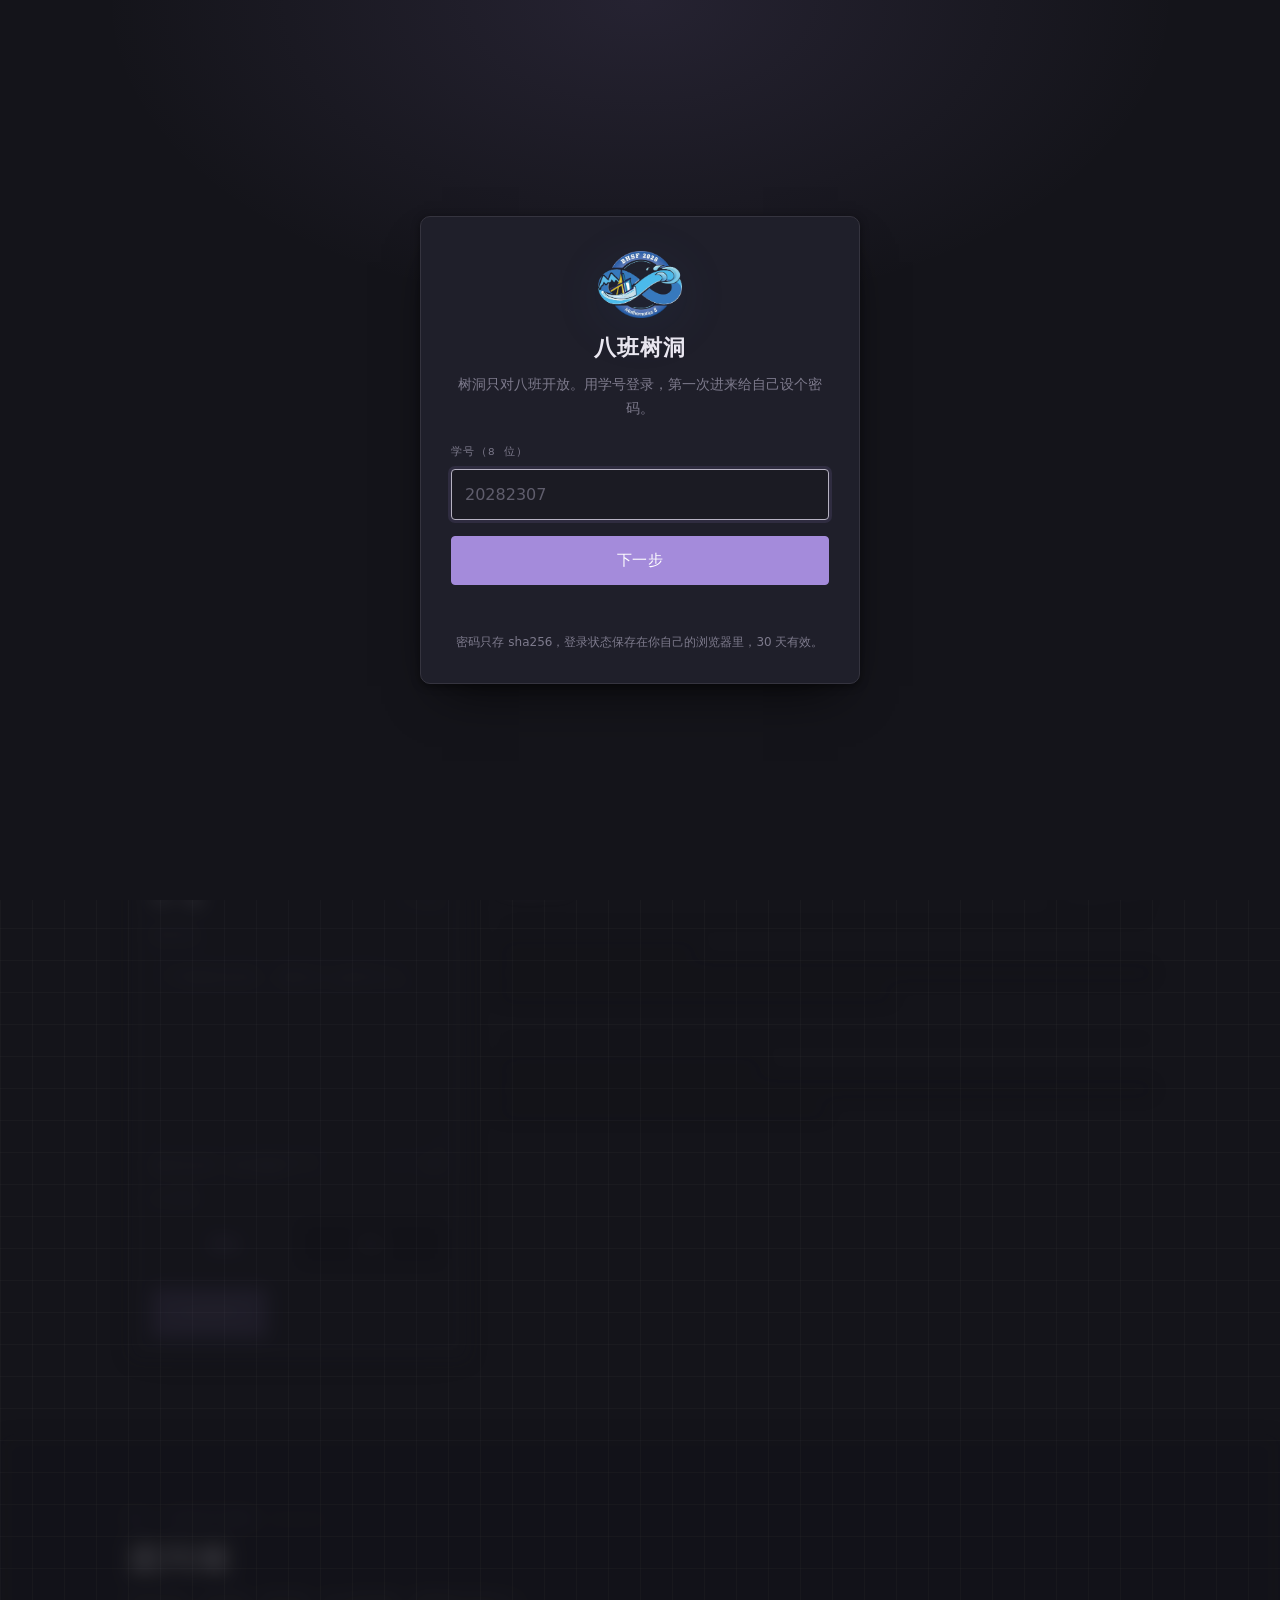
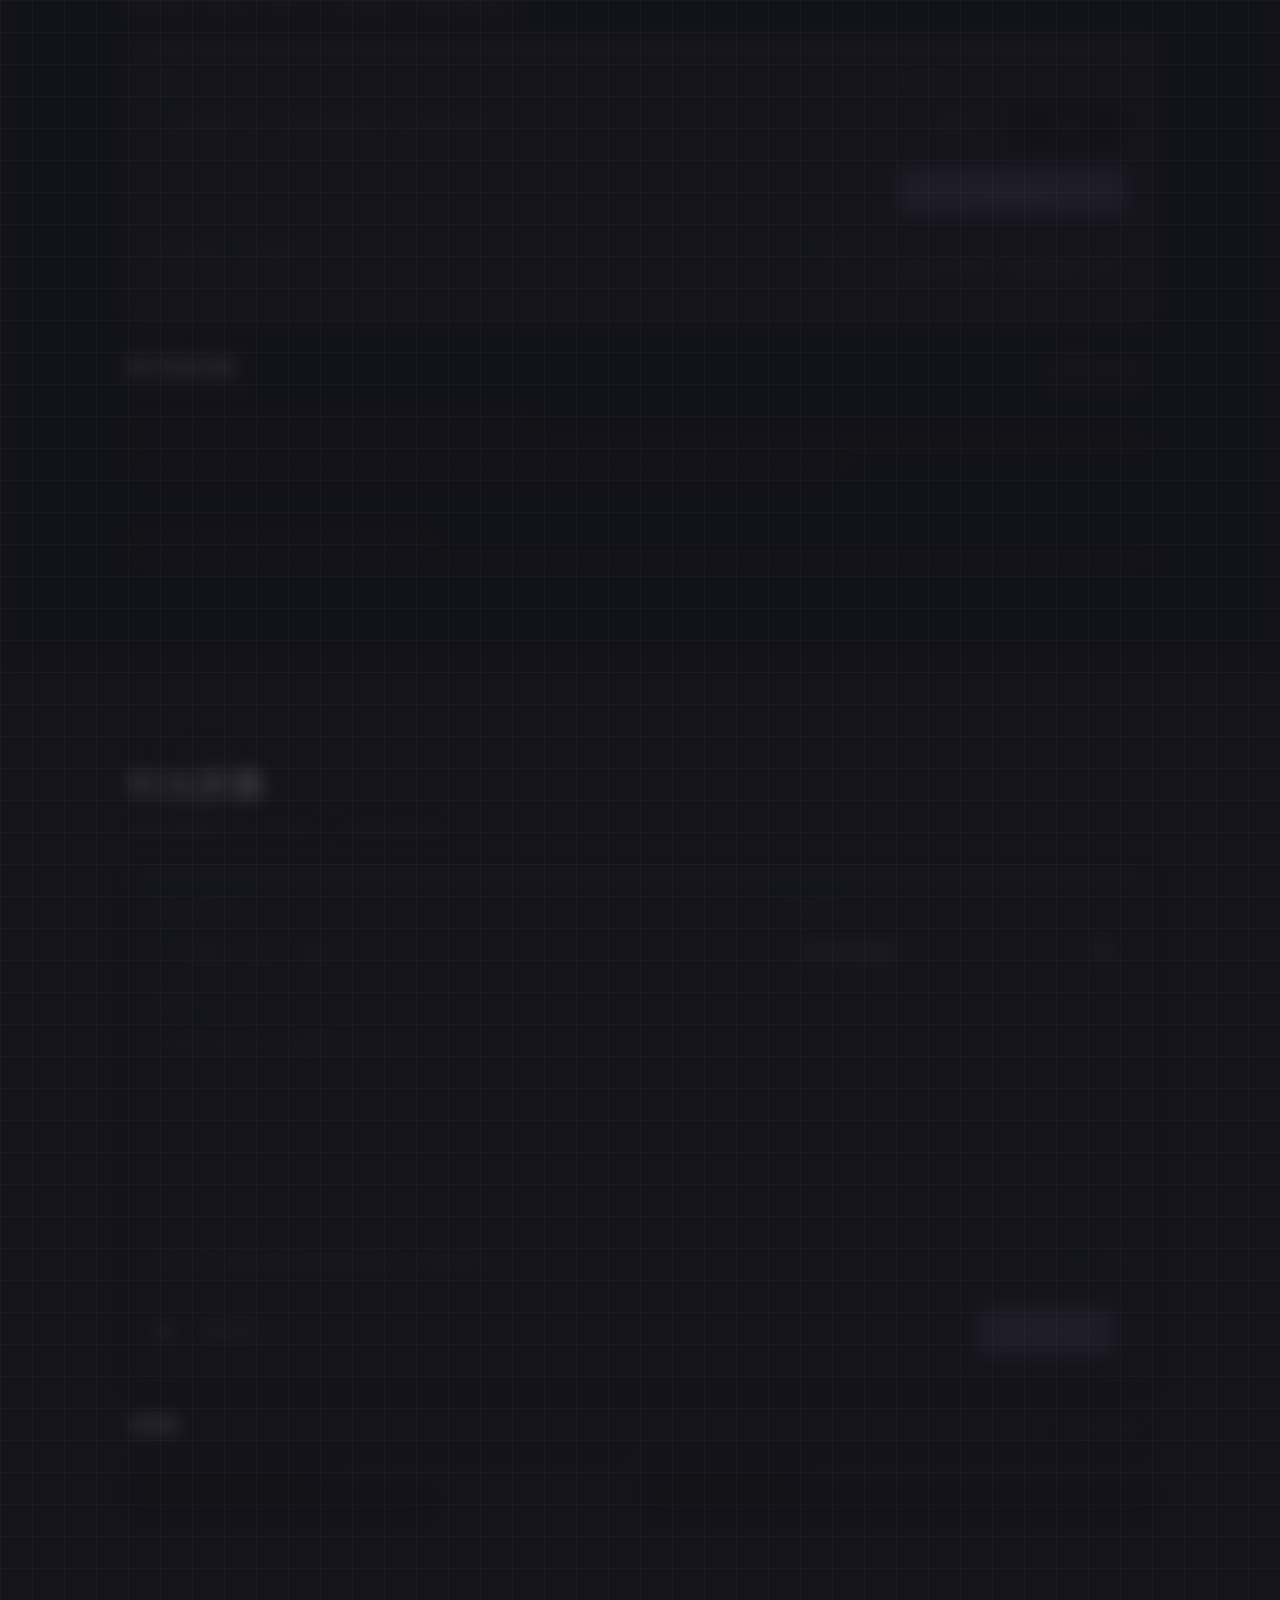
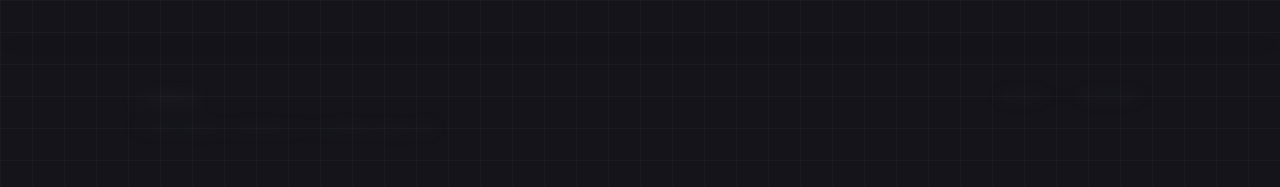
==== commit a852d416: "update: site 内容更新" ====
--- a/index.html
+++ b/index.html
@@ -16,8 +16,8 @@
 <meta property="og:url" content="https://bhsf202808.site/">
 <meta property="og:locale" content="zh_CN">
 
-<link rel="icon" href="assets/favicon.png?v=20261101f7" type="image/png">
-<link rel="apple-touch-icon" href="assets/icon.png?v=20261101f7">
+<link rel="icon" href="assets/favicon.png?v=20261101g4" type="image/png">
+<link rel="apple-touch-icon" href="assets/icon.png?v=20261101g4">
 <script>
 // 在样式表之前定下夜色/日间，避免先刷出一帧错误的底色。
 // localStorage 可能被禁，失败就按默认的夜色来。
@@ -27,14 +27,14 @@
   document.documentElement.setAttribute('data-mode', mode);
   window.B8_MODE = mode;
 })();
-window.B8_BUILD = '20261101f7';
-// ?t=<时间戳> 透传给每个资源，配合 /test/ 入口绕过 GitHub Pages 的缓存
+window.B8_BUILD = '20261101g4';
+// ?t=<时间戳> 透传给每个资源，绕过 GitHub Pages 的缓存
 window.B8_T = (function () {
   var m = (location.search || '').match(/[?&]t=([^&]+)/);
   return m ? '&t=' + encodeURIComponent(m[1]) : '';
 })();
 window.B8_TEST = !!window.B8_T;
-document.write('<link rel="stylesheet" href="assets/styles.css?v=20261101f7' + window.B8_T + '">');
+document.write('<link rel="stylesheet" href="assets/styles.css?v=20261101g4' + window.B8_T + '">');
 </script>
 <style>
   /* 样式表到达前只给画布上底色，杜绝白闪 */
@@ -55,7 +55,7 @@
 <header class="site-header" id="site-header">
   <div class="wrap header-inner">
     <a class="brand" href="#top" aria-label="八班树洞 · 回到顶部">
-      <img class="brand-mark" src="assets/icon.png?v=20261101f7" alt="" width="30" height="30">
+      <img class="brand-mark" src="assets/icon.png?v=20261101g4" alt="" width="30" height="30">
       <span class="brand-text">
         <span class="brand-name">八班树洞</span>
         <span class="brand-ver" id="brand-ver">v1.0</span>
@@ -66,7 +66,7 @@
       <a href="#whispers">悄悄话</a>
       <a href="#questions">提问箱</a>
       <a href="#capsules">时光胶囊</a>
-      <a href="//bhsf202808.homes/">纪事 ↗</a>
+      <a href="//bhsf202808.homes/">纪事 ↗</a>
       <a href="//bhsf202808.fun/">游乐场 ↗</a>
     </nav>
 
@@ -84,8 +84,6 @@
           <span class="menu-sep"></span>
           <a href="//bhsf202808.homes/">八班纪事 ↗</a>
           <a href="//bhsf202808.fun/">八班游乐场 ↗</a>
-          <span class="menu-sep"></span>
-          <a href="test/">调试入口</a>
         </div>
       </div>
 <button class="icon-btn nav-toggle" id="nav-toggle" type="button"
@@ -97,14 +95,14 @@
 </header>
 
 <div class="build-banner" id="build-banner" hidden>
-  <span class="build-test">TEST</span> 调试模式 · 所有资源都已绕过缓存
+  <span class="build-test">CACHE</span> 缓存绕过模式 · 本次加载不读旧缓存
 </div>
 
 <!-- 登录门：DOM 与 BUILD-SPEC §6 一致，auth.js 自动接管。
      放在 #main 外面，免得被未登录时的模糊样式一起糊掉。 -->
 <div class="gate" id="gate" hidden>
   <div class="gate-card">
-    <img class="gate-logo" src="assets/logo.png?v=20261101f7" alt="" aria-hidden="true" width="84" height="68">
+    <img class="gate-logo" src="assets/logo.webp?v=20261101g4" alt="" aria-hidden="true" width="84" height="68">
     <h2>八班树洞</h2>
     <p class="gate-sub">树洞只对八班开放。用学号登录，第一次进来给自己设个密码。</p>
     <form id="gate-form" novalidate>
@@ -162,7 +160,7 @@
       <div class="hero-aside" aria-hidden="true">
         <div class="hero-orbit">
           <span class="hero-orbit-dot"></span>
-          <img class="orbit-logo" src="assets/logo.png?v=20261101f7" alt="" width="180" height="144">
+          <img class="orbit-logo" src="assets/logo.webp?v=20261101g4" alt="" width="180" height="144">
         </div>
         <span class="hero-aside-meta">BHSF · CLASS 08 · 2028</span>
       </div>
@@ -360,7 +358,6 @@
     <nav class="footer-links" aria-label="站外与账户">
       <a href="//bhsf202808.homes/">八班纪事 ↗</a>
       <a href="//bhsf202808.fun/">八班游乐场 ↗</a>
-      <a href="test/">调试入口</a>
       <button class="footer-link-btn" id="signout-btn" type="button" hidden>退出登录</button>
     </nav>
   </div>
@@ -437,13 +434,12 @@
 <script>
 (function () {
   var T = window.B8_T || '';
-  var V = '?v=20261101f7' + T;
+  var V = '?v=20261101g4' + T;
   var list = [
     ['assets/site-config.js', 0],
     ['assets/main.js', 1],
     ['assets/sb.js', 1],
-    ['assets/auth.js', 1],
-    ['assets/console.js', 1],
+    ['assets/auth.js', 1],
     ['assets/whispers.js', 1],
     ['assets/questions.js', 1],
     ['assets/capsules.js', 1]
--- a/assets/styles.css
+++ b/assets/styles.css
@@ -1221,6 +1221,34 @@
 
 .console-row.is-off { opacity: 0.55; }
 .console-main { min-width: 0; }
+
+/* 最近删除：左边一张小图，右边是照片和删除者信息 */
+.console-row.is-del {
+  grid-template-columns: 56px minmax(0, 1fr);
+  align-items: start;
+}
+
+.console-thumb {
+  display: block;
+  width: 56px;
+  height: 56px;
+  object-fit: cover;
+  border-radius: 6px;
+  border: 1px solid var(--line);
+  background: var(--paper-2);
+}
+
+.console-thumb.is-empty {
+  display: grid;
+  place-items: center;
+  font-family: var(--mono);
+  font-size: 9px;
+  color: var(--ink-3);
+}
+
+.console-row.is-del .console-title { font-family: var(--serif); }
+.console-row.is-del .console-meta b { color: var(--ink); }
+.console-row.is-del .console-meta a { color: var(--seal); }
 
 .console-title {
   display: flex;
